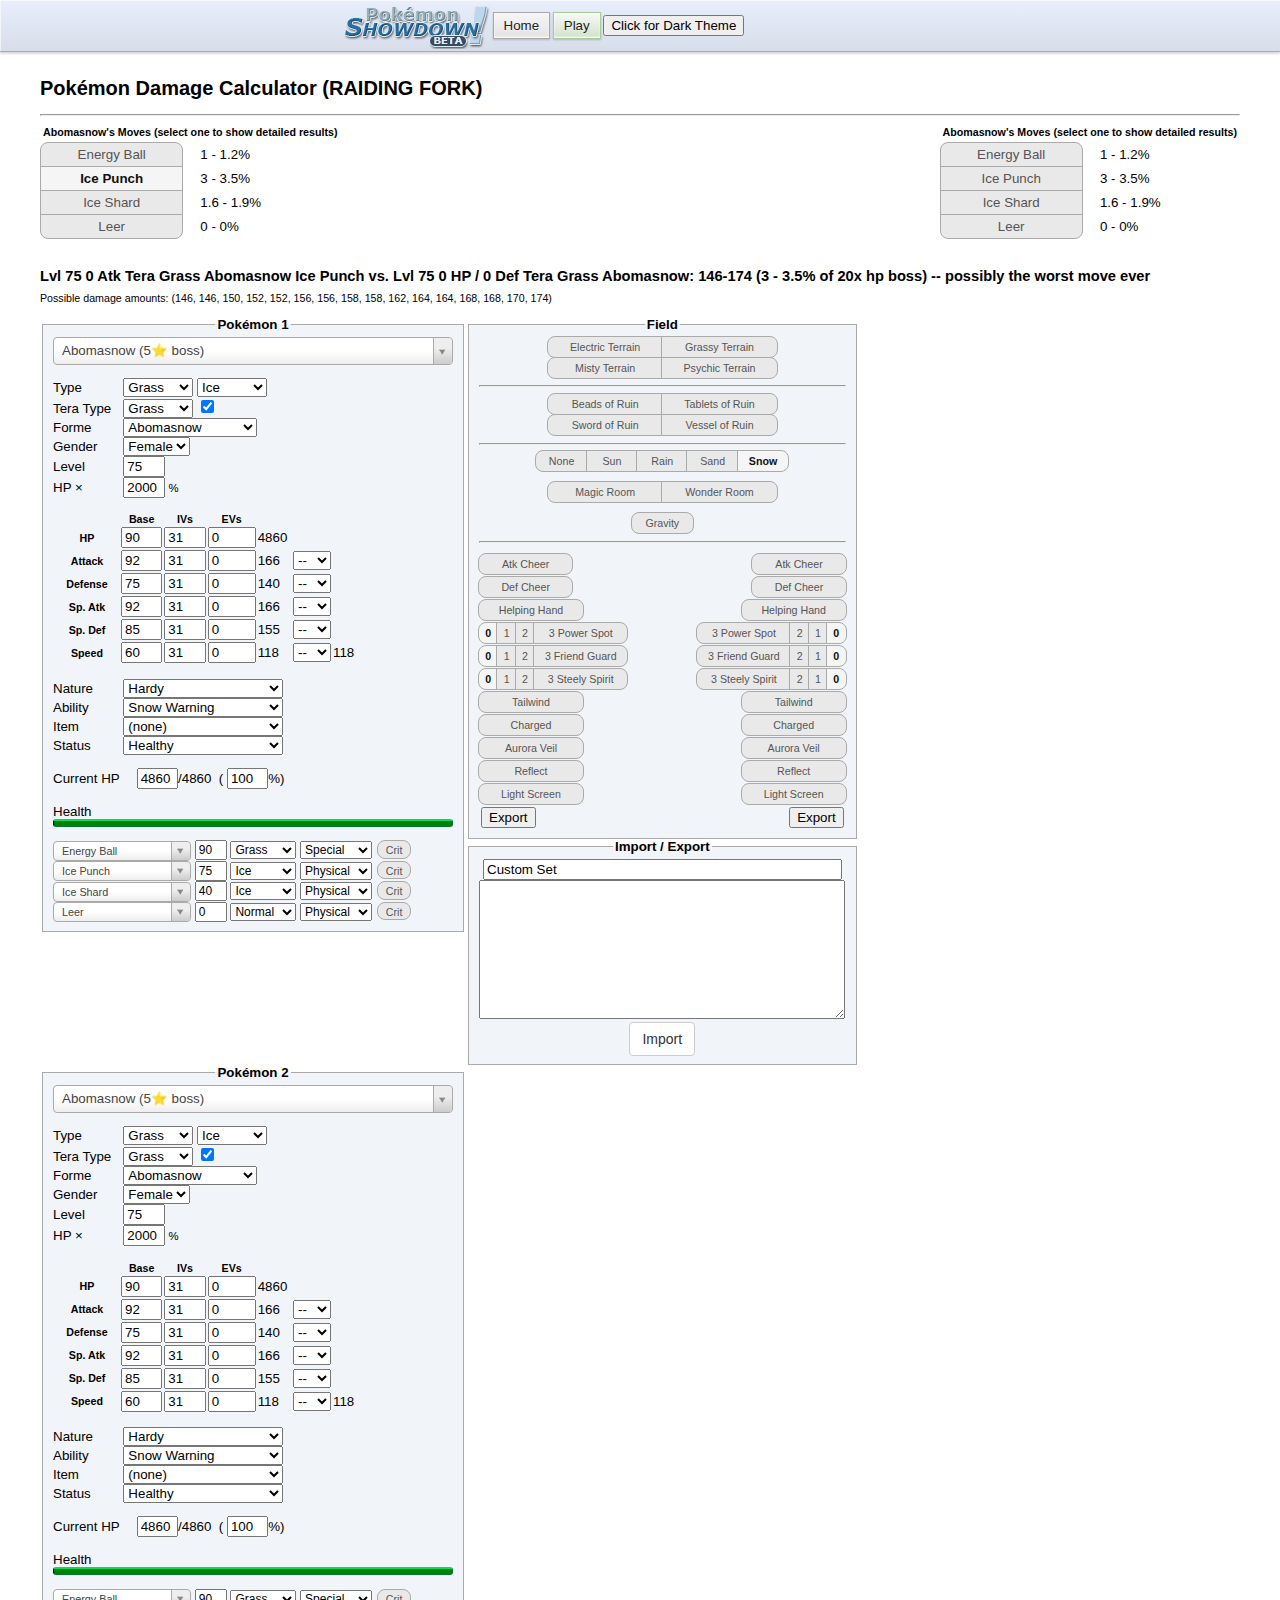
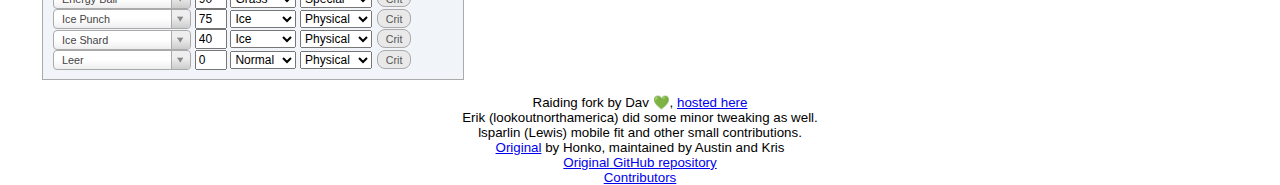
==== index.html @ 17d93f45 "merged def cheer and atk cheer fix" ====
<!DOCTYPE html>
<html lang="en">

<head>
    <meta charset="UTF-8" />
    <meta name="viewport" content="width=device-width, initial-scale=1.0" />
    <title>Pok&eacute;mon Damage Calculator (Raiding fork)</title>
    <link type="text/css" rel="stylesheet" href="./js/vendor/select2/select2.css" />
    <link type="text/css" rel="stylesheet" href="./css/main.css?294efe80" />
    <link type="text/css" rel="stylesheet" href="./css/vendor/bootstrap.css" />
    <link type="text/css" rel="stylesheet" href="./css/dark-theme.css" id="dark-theme-styles">
    <!-- Global site tag (gtag.js) - Google Analytics -->
    <script async src="https://www.googletagmanager.com/gtag/js?id=UA-26211653-3"></script>
    <script>
        window.dataLayer = window.dataLayer || [];
        function gtag() { dataLayer.push(arguments); }
        gtag('js', new Date());

        gtag('config', 'UA-26211653-3');

        window.onerror = function (err, uri, line) {
            gtag('event', 'exception', { 'description': uri + ':' + line + ': ' + err });
            return false;
        };
    </script>
    <!-- Immediately loads the dark theme in order to reduce FOIT -->
    <script>
        /*
        * localStorage will only store strings
        * This means that if it has the value 'false',
        * It will be truey and incorrectly cause the
        * dark theme to load.
        */
        if (localStorage.getItem('darkTheme') !== 'true') {
            document.getElementById('dark-theme-styles').disabled = true;
        }
    </script>
</head>

<body class="dark-theme">

    <nav>
        <div class="header">
            <div class="header-inner">
                <ul class="nav">
                    <li>
                        <a class="button" href="//pokemonshowdown.com">
                            <img src="./img/pokemonshowdownbeta.png" alt="Pok&eacute;mon Showdown! (beta)" /> Home</a>
                        <a class="button greenbutton" href="//play.pokemonshowdown.com/">Play</a>
                        <button id="dark-theme-toggle"></button>
                        <script type="text/javascript" src="./js/dark-theme-toggle.js?36af0255"></script>

                    </li>
                </ul>
                <div style="clear:both"></div>
            </div>
        </div>
    </nav>
    <div class="wrapper">

        <div class="settings" aria-label="Settings" role="region">
            <h2 class="title-text">Pok&eacute;mon Damage Calculator (RAIDING FORK)</h2>
            <div class="flex flex-break-lg centered" style="display: none !important">
                <span class="genSelection" aria-labelledby="selectGenInstruction" role="radiogroup"
                    title="Select the generation.">
                    <span class="visually-hidden" id="selectGenInstruction">Select the generation.</span>
                    <input class="gen visually-hidden" type="radio" name="gen" value="9" id="gen9"
                        checked="checked" /><label class="btn btn-small" for="gen9">S/V</label>
                </span>
                <span class="notationSelection" aria-labelledby="selectNotationInstruction" role="radiogroup"
                    title="Select the output notation.">
                    <span class="visually-hidden" id="selectNotationInstruction">Select the output notation.</span>
                    <input class="notation visually-hidden" type="radio" name="notation" id="pixels" value="px" /><label
                        class="btn btn-small btn-left" for="pixels">48th</label>
                    <input class="notation visually-hidden" type="radio" name="notation" id="percentage"
                        value="%" /><label class="btn btn-small btn-right" for="percentage">100%</label>
                </span>
                <span class="modeSelection" aria-labelledby="selectModeInstruction" role="radiogroup"
                    title="Select the calculator's mode of function.">
                    <span class="visually-hidden" id="selectModeInstruction">Select the calculator's mode of
                        function.</span>
                    <input class="mode visually-hidden" type="radio" name="mode" id="one-vs-one"
                        checked="checked" /><label class="btn btn-left" for="one-vs-one">One vs One</label>
                    <input class="mode visually-hidden" type="radio" name="mode" id="one-vs-all" /><label
                        class="btn btn-mid gen-specific g3 g4 g5 g6 g7 g8 g9" for="one-vs-all">One vs All</label>
                    <input class="mode visually-hidden" type="radio" name="mode" id="all-vs-one" /><label
                        class="btn btn-mid gen-specific g3 g4 g5 g6 g7 g8 g9" for="all-vs-one">All vs One</label>
                    <input class="mode visually-hidden" type="radio" name="mode" id="randoms" /><label
                        class="btn btn-right" for="randoms">Random Battles</label>
                </span>
            </div>
        </div>
        <hr />
        <div aria-label="Move selection" class="move-result-group flex flex-break-md" role="region"
            title="Select a move to show detailed results.">
            <div aria-labelledby="resultHeaderL" class="move-result-subgroup" role="radiogroup">
                <div class="result-move-header"><span id="resultHeaderL">Pok&eacute;mon 1's Moves (select one to show
                        detailed results)</span>
                </div>
                <div>
                    <input class="result-move visually-hidden" type="radio" name="resultMove" id="resultMoveL1"
                        checked="checked" aria-describedby="resultDamageL1" />
                    <label class="btn btn-xxxwide btn-top" for="resultMoveL1">Loading...</label>
                    <span id="resultDamageL1">??? - ???%</span>
                </div>
                <div>
                    <input class="result-move visually-hidden" type="radio" name="resultMove" id="resultMoveL2"
                        aria-describedby="resultDamageL2" />
                    <label class="btn btn-xxxwide btn-mid" for="resultMoveL2">Loading...</label>
                    <span id="resultDamageL2">??? - ???%</span>
                </div>
                <div>
                    <input class="result-move visually-hidden" type="radio" name="resultMove" id="resultMoveL3"
                        aria-describedby="resultDamageL3" />
                    <label class="btn btn-xxxwide btn-mid" for="resultMoveL3">Loading...</label>
                    <span id="resultDamageL3">??? - ???%</span>
                </div>
                <div>
                    <input class="result-move visually-hidden" type="radio" name="resultMove" id="resultMoveL4"
                        aria-describedby="resultDamageL4" />
                    <label class="btn btn-xxxwide btn-bottom" for="resultMoveL4">Loading...</label>
                    <span id="resultDamageL4">??? - ???%</span>
                </div>
            </div>
            <div aria-labelledby="resultHeaderR" class="move-result-subgroup" role="radiogroup">
                <div class="result-move-header"><span id="resultHeaderR">Pok&eacute;mon 2's Moves (select one to show
                        detailed results)</span>
                </div>
                <div>
                    <input class="result-move visually-hidden" type="radio" name="resultMove" id="resultMoveR1"
                        aria-describedby="resultDamageR1" />
                    <label class="btn btn-xxxwide btn-top" for="resultMoveR1">Loading...</label>
                    <span id="resultDamageR1">??? - ???%</span>
                </div>
                <div>
                    <input class="result-move visually-hidden" type="radio" name="resultMove" id="resultMoveR2"
                        aria-describedby="resultDamageR2" />
                    <label class="btn btn-xxxwide btn-mid" for="resultMoveR2">Loading...</label>
                    <span id="resultDamageR2">??? - ???%</span>
                </div>
                <div>
                    <input class="result-move visually-hidden" type="radio" name="resultMove" id="resultMoveR3"
                        aria-describedby="resultDamageR3" />
                    <label class="btn btn-xxxwide btn-mid" for="resultMoveR3">Loading...</label>
                    <span id="resultDamageR3">??? - ???%</span>
                </div>
                <div>
                    <input class="result-move visually-hidden" type="radio" name="resultMove" id="resultMoveR4"
                        aria-describedby="resultDamageR4" />
                    <label class="btn btn-xxxwide btn-bottom" for="resultMoveR4">Loading...</label>
                    <span id="resultDamageR4">??? - ???%</span>
                </div>
            </div>
        </div>
        <div aria-label="Calculation results" class="main-result-group" role="region">
            <div class="big-text" title="Click to copy.">
                <span id="mainResult">Loading...</span>
                <span id="tooltipText">Copied</span>
            </div>
            <div class="small-text"><span id="damageValues">(If you see this message for more than a few seconds, try
                    enabling JavaScript.)</span>
            </div>
        </div>

        <div aria-label="Pok&eacute;mon 1" class="panel" role="region">
            <fieldset class="poke-info" id="p1">
                <legend align="center">Pok&eacute;mon 1</legend>
                <input type="text" class="set-selector calc-trigger" />
                <span id="importedSetsOptions" style="width:auto; display:none">
                    <input type="checkbox" id="importedSets" /> Only show imported sets <br />
                    <button id="clearSets">Clear Imported Sets</button>
                </span>
                <div class="info-group top">
                    <div>
                        <label>Type</label>
                        <select aria-label="type1" class="type1 terrain-trigger calc-trigger"></select>
                        <select aria-label="type2" class="type2 terrain-trigger calc-trigger"></select>
                    </div>
                    <div class="gen-specific g9">
                        <label>Tera Type</label>
                        <select class="teraType terrain-trigger calc-trigger"></select>
                        <input type="checkbox" title="Has this Pok&eacute;mon terastalized?"
                            class="teraToggle terrain-trigger calc-trigger">
                    </div>
                    <div class="hide">
                        <label>Forme</label>
                        <select class="forme calc-trigger"></select>
                    </div>
                    <div>
                        <label>Gender</label>
                        <select class="gender calc-trigger">
                            <option></option>
                            <option>Male</option>
                            <option selected="selected">Female</option>
                        </select>
                    </div>
                    <div>
                        <label for="levelL1">Level</label>
                        <input class="level calc-trigger" id="levelL1" value="100" />
                    </div>
                    <div>
                        <label for="bossMultiplier">HP &times;</label>
                        <input class="bossMultiplier calc-trigger" id="bossMultiplierL1" value="100" />
                        <small>%</small>
                    </div>
                    <div class="hide">
                        <label for="weightL1">Weight (kg)</label>
                        <input class="weight calc-trigger" id="weightL1" value="10.0" />
                    </div>
                </div>
                <div class="info-group">
                    <table>
                        <thead>
                            <tr>
                                <th></th>
                                <th scope="col">Base</th>
                                <th class="gen-specific g3 g4 g5 g6 g7 g8 g9" scope="col">IVs</th>
                                <th class="gen-specific g3 g4 g5 g6 g7 g8 g9" scope="col">EVs</th>
                                <th class="gen-specific g1 g2 hide" scope="col">DVs</th>
                                <th></th>
                                <th></th>
                            </tr>
                        </thead>
                        <tbody>
                            <tr class="hp">
                                <th scope="row">
                                    <label>HP</label>
                                </th>
                                <td>
                                    <input class="base calc-trigger" value="100" />
                                </td>
                                <td class="gen-specific g3 g4 g5 g6 g7 g8 g9">
                                    <input class="ivs calc-trigger" value="31" />
                                </td>
                                <td class="gen-specific g3 g4 g5 g6 g7 g8 g9">
                                    <input class="evs calc-trigger" type="number" min="0" max="252" step="4"
                                        value="0" />
                                </td>
                                <td class="gen-specific g1 g2 hide">
                                    <input class="dvs calc-trigger" value="15" disabled="disabled" />
                                </td>
                                <td><span class="total">341</span>
                                </td>
                                <td></td>
                            </tr>
                            <tr class="at">
                                <th scope="row">
                                    <label>Attack</label>
                                </th>
                                <td>
                                    <input class="base calc-trigger" value="100" />
                                </td>
                                <td class="gen-specific g3 g4 g5 g6 g7 g8 g9">
                                    <input class="ivs calc-trigger" value="31" />
                                </td>
                                <td class="gen-specific g3 g4 g5 g6 g7 g8 g9">
                                    <input class="evs calc-trigger" type="number" min="0" max="252" step="4"
                                        value="0" />
                                </td>
                                <td class="gen-specific g1 g2 hide">
                                    <input class="dvs calc-trigger" value="15" />
                                </td>
                                <td><span class="total">236</span>
                                </td>
                                <td>
                                    <select class="boost calc-trigger">
                                        <option value="6">+6</option>
                                        <option value="5">+5</option>
                                        <option value="4">+4</option>
                                        <option value="3">+3</option>
                                        <option value="2">+2</option>
                                        <option value="1">+1</option>
                                        <option value="0" selected="selected">--</option>
                                        <option value="-1">-1</option>
                                        <option value="-2">-2</option>
                                        <option value="-3">-3</option>
                                        <option value="-4">-4</option>
                                        <option value="-5">-5</option>
                                        <option value="-6">-6</option>
                                    </select>
                                </td>
                            </tr>
                            <tr class="df">
                                <th scope="row">
                                    <label>Defense</label>
                                </th>
                                <td>
                                    <input class="base calc-trigger" value="100" />
                                </td>
                                <td class="gen-specific g3 g4 g5 g6 g7 g8 g9">
                                    <input class="ivs calc-trigger" value="31" />
                                </td>
                                <td class="gen-specific g3 g4 g5 g6 g7 g8 g9">
                                    <input class="evs calc-trigger" type="number" min="0" max="252" step="4"
                                        value="0" />
                                </td>
                                <td class="gen-specific g1 g2 hide">
                                    <input class="dvs calc-trigger" value="15" />
                                </td>
                                <td><span class="total">236</span>
                                </td>
                                <td>
                                    <select class="boost calc-trigger">
                                        <option value="6">+6</option>
                                        <option value="5">+5</option>
                                        <option value="4">+4</option>
                                        <option value="3">+3</option>
                                        <option value="2">+2</option>
                                        <option value="1">+1</option>
                                        <option value="0" selected="selected">--</option>
                                        <option value="-1">-1</option>
                                        <option value="-2">-2</option>
                                        <option value="-3">-3</option>
                                        <option value="-4">-4</option>
                                        <option value="-5">-5</option>
                                        <option value="-6">-6</option>
                                    </select>
                                </td>
                            </tr>
                            <tr class="sa gen-specific g2 g3 g4 g5 g6 g7 g8 g9">
                                <th scope="row">
                                    <label>Sp. Atk</label>
                                </th>
                                <td>
                                    <input class="base calc-trigger" value="100" />
                                </td>
                                <td class="gen-specific g3 g4 g5 g6 g7 g8 g9">
                                    <input class="ivs calc-trigger" value="31" />
                                </td>
                                <td class="gen-specific g3 g4 g5 g6 g7 g8 g9">
                                    <input class="evs calc-trigger" type="number" min="0" max="252" step="4"
                                        value="0" />
                                </td>
                                <td class="gen-specific g1 g2 hide">
                                    <input class="dvs calc-trigger" value="15" />
                                </td>
                                <td><span class="total">236</span>
                                </td>
                                <td>
                                    <select class="boost calc-trigger">
                                        <option value="6">+6</option>
                                        <option value="5">+5</option>
                                        <option value="4">+4</option>
                                        <option value="3">+3</option>
                                        <option value="2">+2</option>
                                        <option value="1">+1</option>
                                        <option value="0" selected="selected">--</option>
                                        <option value="-1">-1</option>
                                        <option value="-2">-2</option>
                                        <option value="-3">-3</option>
                                        <option value="-4">-4</option>
                                        <option value="-5">-5</option>
                                        <option value="-6">-6</option>
                                    </select>
                                </td>
                            </tr>
                            <tr class="sd gen-specific g2 g3 g4 g5 g6 g7 g8 g9">
                                <th scope="row">
                                    <label>Sp. Def</label>
                                </th>
                                <td>
                                    <input class="base calc-trigger" value="100" />
                                </td>
                                <td class="gen-specific g3 g4 g5 g6 g7 g8 g9">
                                    <input class="ivs calc-trigger" value="31" />
                                </td>
                                <td class="gen-specific g3 g4 g5 g6 g7 g8 g9">
                                    <input class="evs calc-trigger" type="number" min="0" max="252" step="4"
                                        value="0" />
                                </td>
                                <td class="gen-specific g1 g2 hide">
                                    <input class="dvs calc-trigger" value="15" disabled="disabled" />
                                </td>
                                <td><span class="total">236</span>
                                </td>
                                <td>
                                    <select class="boost calc-trigger">
                                        <option value="6">+6</option>
                                        <option value="5">+5</option>
                                        <option value="4">+4</option>
                                        <option value="3">+3</option>
                                        <option value="2">+2</option>
                                        <option value="1">+1</option>
                                        <option value="0" selected="selected">--</option>
                                        <option value="-1">-1</option>
                                        <option value="-2">-2</option>
                                        <option value="-3">-3</option>
                                        <option value="-4">-4</option>
                                        <option value="-5">-5</option>
                                        <option value="-6">-6</option>
                                    </select>
                                </td>
                            </tr>
                            <tr class="sl gen-specific g1 hide">
                                <th scope="row">
                                    <label>Special</label>
                                </th>
                                <td>
                                    <input class="base calc-trigger" value="100" />
                                </td>
                                <td>
                                    <input class="dvs calc-trigger" value="15" />
                                </td>
                                <td><span class="total">236</span>
                                </td>
                                <td>
                                    <select class="boost calc-trigger">
                                        <option value="6">+6</option>
                                        <option value="5">+5</option>
                                        <option value="4">+4</option>
                                        <option value="3">+3</option>
                                        <option value="2">+2</option>
                                        <option value="1">+1</option>
                                        <option value="0" selected="selected">--</option>
                                        <option value="-1">-1</option>
                                        <option value="-2">-2</option>
                                        <option value="-3">-3</option>
                                        <option value="-4">-4</option>
                                        <option value="-5">-5</option>
                                        <option value="-6">-6</option>
                                    </select>
                                </td>
                            </tr>
                            <tr class="sp">
                                <th scope="row">
                                    <label>Speed</label>
                                </th>
                                <td>
                                    <input class="base calc-trigger" value="100" />
                                </td>
                                <td class="gen-specific g3 g4 g5 g6 g7 g8 g9">
                                    <input class="ivs calc-trigger" value="31" />
                                </td>
                                <td class="gen-specific g3 g4 g5 g6 g7 g8 g9">
                                    <input class="evs calc-trigger" type="number" min="0" max="252" step="4"
                                        value="0" />
                                </td>
                                <td class="gen-specific g1 g2 hide">
                                    <input class="dvs calc-trigger" value="15" />
                                </td>
                                <td><span class="total">236</span>
                                </td>
                                <td>
                                    <select class="boost calc-trigger">
                                        <option value="6">+6</option>
                                        <option value="5">+5</option>
                                        <option value="4">+4</option>
                                        <option value="3">+3</option>
                                        <option value="2">+2</option>
                                        <option value="1">+1</option>
                                        <option value="0" selected="selected">--</option>
                                        <option value="-1">-1</option>
                                        <option value="-2">-2</option>
                                        <option value="-3">-3</option>
                                        <option value="-4">-4</option>
                                        <option value="-5">-5</option>
                                        <option value="-6">-6</option>
                                    </select>
                                </td>
                                <td><span class="totalMod">---</span>
                                </td>
                            </tr>
                        </tbody>
                    </table>
                </div>
                <div class="info-group info-selectors">
                    <div class="gen-specific g3 g4 g5 g6 g7 g8 g9">
                        <label for="natureL1">Nature</label>
                        <select class="nature calc-trigger" id="natureL1">
                            <option value="Adamant">Adamant (+Atk, -SpA)</option>
                            <option value="Bashful">Bashful</option>
                            <option value="Bold">Bold (+Def, -Atk)</option>
                            <option value="Brave">Brave (+Atk, -Spe)</option>
                            <option value="Calm">Calm (+SpD, -Atk)</option>
                            <option value="Careful">Careful (+SpD, -SpA)</option>
                            <option value="Docile">Docile</option>
                            <option value="Gentle">Gentle (+SpD, -Def)</option>
                            <option value="Hardy" selected="selected">Hardy</option>
                            <option value="Hasty">Hasty (+Spe, -Def)</option>
                            <option value="Impish">Impish (+Def, -SpA)</option>
                            <option value="Jolly">Jolly (+Spe, -SpA)</option>
                            <option value="Lax">Lax (+Def, -SpD)</option>
                            <option value="Lonely">Lonely (+Atk, -Def)</option>
                            <option value="Mild">Mild (+SpA, -Def)</option>
                            <option value="Modest">Modest (+SpA, -Atk)</option>
                            <option value="Naive">Naive (+Spe, -SpD)</option>
                            <option value="Naughty">Naughty (+Atk, -SpD)</option>
                            <option value="Quiet">Quiet (+SpA, -Spe)</option>
                            <option value="Quirky">Quirky</option>
                            <option value="Rash">Rash (+SpA, -SpD)</option>
                            <option value="Relaxed">Relaxed (+Def, -Spe)</option>
                            <option value="Sassy">Sassy (+SpD, -Spe)</option>
                            <option value="Serious">Serious</option>
                            <option value="Timid">Timid (+Spe, -Atk)</option>
                        </select>
                    </div>
                    <div class="gen-specific g3 g4 g5 g6 g7 g8 g9">
                        <label for="abilityL1">Ability</label>
                        <select class="ability terrain-trigger calc-trigger" id="abilityL1"></select>
                        <input hidden type="checkbox" title="Is this ability active?"
                            class="abilityToggle calc-trigger">
                        <select hidden aria-label="Allies fainted" class="alliesFainted calc-trigger">
                            <option value="0">Zero allies fainted</option>
                            <option value="1">One ally fainted</option>
                            <option value="2">Two allies fainted</option>
                            <option value="3">Three allies fainted</option>
                            <option value="4">Four allies fainted</option>
                            <option value="5">Five allies fainted</option>
                        </select>
                    </div>
                    <div class="gen-specific g2 g3 g4 g5 g6 g7 g8 g9">
                        <label for="itemL1">Item</label>
                        <select class="item terrain-trigger calc-trigger" id="itemL1"></select>
                    </div>
                    <div>
                        <label for="statusL1">Status</label>
                        <select class="status calc-trigger" id="statusL1">
                            <option value="Healthy">Healthy</option>
                            <option value="Poisoned">Poisoned</option>
                            <option value="Badly Poisoned">Badly Poisoned</option>
                            <option value="Burned">Burned</option>
                            <option value="Paralyzed">Paralyzed</option>
                            <option value="Asleep">Asleep</option>
                            <option value="Frozen">Frozen</option>
                        </select>
                        <select aria-label="Toxic counter" class="toxic-counter calc-trigger hide">
                            <option value="1">1/16</option>
                            <option value="2">2/16</option>
                            <option value="3">3/16</option>
                            <option value="4">4/16</option>
                            <option value="5">5/16</option>
                            <option value="6">6/16</option>
                            <option value="7">7/16</option>
                            <option value="8">8/16</option>
                            <option value="9">9/16</option>
                            <option value="10">10/16</option>
                            <option value="11">11/16</option>
                            <option value="12">12/16</option>
                            <option value="13">13/16</option>
                            <option value="14">14/16</option>
                            <option value="15">15/16</option>
                        </select>
                    </div>
                </div>
                <div class="info-group">
                    <label for="currentHpL1">Current HP</label>
                    <input class="current-hp calc-trigger" id="currentHpL1" value="341" />/<span
                        class="max-hp">341</span> (
                    <input class="percent-hp calc-trigger" value="100" />%)
                    <input class="visually-hidden max calc-trigger btn-input" type="checkbox" id="maxL" />
                    <label class="btn btn-xwide gen-specific g8 hide" for="maxL"
                        title="Use the corresponding Max Move?">Dynamax</label>
                    <br />
                    <br />
                    Health <div class="hpbar"></div>
                </div>
                <div hidden id="criticalHitInstruction">Force this attack to be a critical hit?</div>
                <div class="move1">
                    <select class="move-selector calc-trigger small-select"></select>
                    <input class="move-bp calc-trigger" value="50" />
                    <select class="move-type calc-trigger"></select>
                    <select class="move-cat calc-trigger gen-specific g4 g5 g6 g7 g8 g9">
                        <option value="Physical">Physical</option>
                        <option value="Special">Special</option>
                    </select>
                    <input aria-describedby="criticalHitInstruction" class="move-crit calc-trigger visually-hidden"
                        type="checkbox" id="critL1" />
                    <label class="btn crit-btn" for="critL1"
                        title="Force this attack to be a critical hit?">Crit</label>
                    <select class="move-hits calc-trigger hide">
                        <option value="2">2 hits</option>
                        <option value="3">3 hits</option>
                        <option value="4">4 hits</option>
                        <option value="5">5 hits</option>
                        <option value="6">6 hits</option>
                        <option value="7">7 hits</option>
                        <option value="8">8 hits</option>
                        <option value="9">9 hits</option>
                        <option value="10">10 hits</option>
                    </select>
                    <select class="stat-drops calc-trigger hide" title="How many times was this move used in a row?">>
                        <option value="1">Once</option>
                        <option value="2">Twice</option>
                        <option value="3">3 times</option>
                        <option value="4">4 times</option>
                        <option value="5">5 times</option>
                    </select>
                    <select class="metronome calc-trigger hide"
                        title="How many times was this move successfully and consecutively used while holding Metronome before this turn?">
                        <option value="0">Never</option>
                        <option value="1">Once</option>
                        <option value="2">Twice</option>
                        <option value="3">3 times</option>
                        <option value="4">4 times</option>
                        <option value="5">5 times</option>
                    </select>
                </div>
                <div class="move2">
                    <select class="move-selector calc-trigger small-select"></select>
                    <input class="move-bp calc-trigger" value="0" />
                    <select class="move-type calc-trigger"></select>
                    <select class="move-cat calc-trigger gen-specific g4 g5 g6 g7 g8 g9">
                        <option value="Physical">Physical</option>
                        <option value="Special">Special</option>
                    </select>
                    <input aria-describedby="criticalHitInstruction" class="move-crit calc-trigger visually-hidden"
                        type="checkbox" id="critL2" />
                    <label class="btn crit-btn" for="critL2"
                        title="Force this attack to be a critical hit?">Crit</label>
                    <select class="move-hits calc-trigger hide">
                        <option value="2">2 hits</option>
                        <option value="3">3 hits</option>
                        <option value="4">4 hits</option>
                        <option value="5">5 hits</option>
                        <option value="6">6 hits</option>
                        <option value="7">7 hits</option>
                        <option value="8">8 hits</option>
                        <option value="9">9 hits</option>
                        <option value="10">10 hits</option>
                    </select>
                    <select class="stat-drops calc-trigger hide" title="How many times was this move used in a row?">>
                        <option value="1">Once</option>
                        <option value="2">Twice</option>
                        <option value="3">3 times</option>
                        <option value="4">4 times</option>
                        <option value="5">5 times</option>
                    </select>
                    <select class="metronome calc-trigger hide"
                        title="How many times was this move successfully and consecutively used while holding Metronome before this turn?">
                        <option value="0">Never</option>
                        <option value="1">Once</option>
                        <option value="2">Twice</option>
                        <option value="3">3 times</option>
                        <option value="4">4 times</option>
                        <option value="5">5 times</option>
                    </select>
                </div>
                <div class="move3">
                    <select class="move-selector calc-trigger small-select"></select>
                    <input class="move-bp calc-trigger" value="0" />
                    <select class="move-type calc-trigger"></select>
                    <select class="move-cat calc-trigger gen-specific g4 g5 g6 g7 g8 g9">
                        <option value="Physical">Physical</option>
                        <option value="Special">Special</option>
                    </select>
                    <input aria-describedby="criticalHitInstruction" class="move-crit calc-trigger visually-hidden"
                        type="checkbox" id="critL3" />
                    <label class="btn crit-btn" for="critL3"
                        title="Force this attack to be a critical hit?">Crit</label>
                    <select class="move-hits calc-trigger hide">
                        <option value="2">2 hits</option>
                        <option value="3">3 hits</option>
                        <option value="4">4 hits</option>
                        <option value="5">5 hits</option>
                        <option value="6">6 hits</option>
                        <option value="7">7 hits</option>
                        <option value="8">8 hits</option>
                        <option value="9">9 hits</option>
                        <option value="10">10 hits</option>
                    </select>
                    <select class="stat-drops calc-trigger hide" title="How many times was this move used in a row?">>
                        <option value="1">Once</option>
                        <option value="2">Twice</option>
                        <option value="3">3 times</option>
                        <option value="4">4 times</option>
                        <option value="5">5 times</option>
                    </select>
                    <select class="metronome calc-trigger hide"
                        title="How many times was this move successfully and consecutively used while holding Metronome before this turn?">
                        <option value="0">Never</option>
                        <option value="1">Once</option>
                        <option value="2">Twice</option>
                        <option value="3">3 times</option>
                        <option value="4">4 times</option>
                        <option value="5">5 times</option>
                    </select>
                </div>
                <div class="move4">
                    <select class="move-selector calc-trigger small-select"></select>
                    <input class="move-bp calc-trigger" value="0" />
                    <select class="move-type calc-trigger"></select>
                    <select class="move-cat calc-trigger gen-specific g4 g5 g6 g7 g8 g9">
                        <option value="Physical">Physical</option>
                        <option value="Special">Special</option>
                    </select>
                    <input aria-describedby="criticalHitInstruction" class="move-crit calc-trigger visually-hidden"
                        type="checkbox" id="critL4" />
                    <label class="btn crit-btn" for="critL4"
                        title="Force this attack to be a critical hit?">Crit</label>
                    <select class="move-hits calc-trigger hide">
                        <option value="2">2 hits</option>
                        <option value="3">3 hits</option>
                        <option value="4">4 hits</option>
                        <option value="5">5 hits</option>
                        <option value="6">6 hits</option>
                        <option value="7">7 hits</option>
                        <option value="8">8 hits</option>
                        <option value="9">9 hits</option>
                        <option value="10">10 hits</option>
                    </select>
                    <select class="stat-drops calc-trigger hide" title="How many times was this move used in a row?">>
                        <option value="1">Once</option>
                        <option value="2">Twice</option>
                        <option value="3">3 times</option>
                        <option value="4">4 times</option>
                        <option value="5">5 times</option>
                    </select>
                    <select class="metronome calc-trigger hide"
                        title="How many times was this move successfully and consecutively used while holding Metronome before this turn?">
                        <option value="0">Never</option>
                        <option value="1">Once</option>
                        <option value="2">Twice</option>
                        <option value="3">3 times</option>
                        <option value="4">4 times</option>
                        <option value="5">5 times</option>
                    </select>
                </div>
            </fieldset>
        </div>

        <div class="panel">
            <div aria-label="Field information" role="region">
                <fieldset class="field-info">
                    <legend align="center">Field</legend>
                    <div aria-labelledby="selectTerrainInstruction" class="gen-specific g6 g7 g8 g9" role="group"
                        title="Select the current terrain.">
                        <span class="visually-hidden" id="selectTerrainInstruction">Select the current terrain.</span>
                        <div>
                            <input class="visually-hidden terrain-trigger calc-trigger" type="checkbox" name="terrain"
                                value="Electric" id="electric" /><label class="btn btn-xxxwide btn-left"
                                for="electric">Electric Terrain</label>
                            <input class="visually-hidden terrain-trigger calc-trigger" type="checkbox" name="terrain"
                                value="Grassy" id="grassy" /><label class="btn btn-xxxwide btn-right"
                                for="grassy">Grassy
                                Terrain</label>
                        </div>
                        <div>
                            <input class="visually-hidden terrain-trigger calc-trigger" type="checkbox" name="terrain"
                                value="Misty" id="misty" /><label class="btn btn-xxxwide btn-left" for="misty">Misty
                                Terrain</label>
                            <input class="visually-hidden terrain-trigger calc-trigger" type="checkbox" name="terrain"
                                value="Psychic" id="psychic" /><label class="btn btn-xxxwide btn-right"
                                for="psychic">Psychic
                                Terrain</label>
                        </div>
                    </div>
                    <hr />
                    <div aria-labelledby="selectRuinInstruction" class="gen-specific g9 format-specific doubles raid"
                        role="group" style="margin: 5px auto auto;"
                        title="Select the ruin abilities from other Pok&eacute;mon on the field.">
                        <span class="visually-hidden" id="selectRuinInstruction">Select the active Ruin abilities from
                            other Poke&eacute;mon on the field.</span>
                        <div>
                            <input class="visually-hidden calc-trigger" type="checkbox" name="ruin" value="Beads"
                                id="beads" />
                            <label class="btn btn-xxxwide btn-left" for="beads">Beads of Ruin</label>
                            <input class="visually-hidden calc-trigger" type="checkbox" name="ruin" value="Tablets"
                                id="tablets" />
                            <label class="btn btn-xxxwide btn-right" for="tablets">Tablets of Ruin</label>
                        </div>
                        <div>
                            <input class="visually-hidden calc-trigger" type="checkbox" name="ruin" value="Sword"
                                id="sword" />
                            <label class="btn btn-xxxwide btn-left" for="sword">Sword of Ruin</label>
                            <input class="visually-hidden calc-trigger" type="checkbox" name="ruin" value="Vessel"
                                id="vessel" />
                            <label class="btn btn-xxxwide btn-right" for="vessel">Vessel of Ruin</label>
                        </div>
                    </div>
                    <hr class="gen-specific g6 g7 g8 g9" />
                    <div aria-labelledby="selectWeatherInstruction" role="radiogroup">
                        <span class="visually-hidden" id="selectWeatherInstruction">Select the current weather condition.</span>
                        <div class="gen-specific g3 g4 g5 g6 g7 g8 g9" style="width: 22.2em; margin: 5px auto;" title="Select the current weather condition.">
                            <input class="visually-hidden calc-trigger" type="radio" name="weather" value="" id="clear" checked="checked" />
                            <label class="btn btn-small btn-left" for="clear">None</label>
                            <input class="visually-hidden calc-trigger" type="radio" name="weather" value="Sun" id="sun" />
                            <label class="btn btn-small btn-mid" for="sun">Sun</label>
                            <input class="visually-hidden calc-trigger" type="radio" name="weather" value="Rain" id="rain" />
                            <label class="btn btn-small btn-mid" for="rain">Rain</label>
                            <input class="visually-hidden calc-trigger" type="radio" name="weather" value="Sand" id="sand" />
                            <label class="btn btn-small btn-mid" for="sand">Sand</label>
                            <span class="gen-specific g3 g4 g5 g6 g7 g8">
                                <input class="visually-hidden calc-trigger" type="radio" name="weather" value="Hail" id="hail" />
                                <label class="btn btn-small btn-right" for="hail">Hail</label>
                            </span>
                            <span class="gen-specific g9">
                                <input class="visually-hidden calc-trigger" type="radio" name="weather" value="Snow" id="snow" />
                                <label class="btn btn-small btn-right" for="snow">Snow</label>
                            </span>
                        </div>
                        <!-- <div class="gen-specific g6 g7 g8 g9" title="Select the current weather condition.">
                        <input class="visually-hidden calc-trigger" type="radio" name="weather" value="Harsh Sunshine" id="harsh-sunshine" />
                        <label class="btn btn-xxxwide btn-left" for="harsh-sunshine">Harsh Sunshine</label>
                        <input class="visually-hidden calc-trigger" type="radio" name="weather" value="Heavy Rain" id="heavy-rain" />
                        <label class="btn btn-xxxwide btn-mid" for="heavy-rain">Heavy Rain</label>
                        <input class="visually-hidden calc-trigger" type="radio" name="weather" value="Strong Winds" id="strong-winds" />
                        <label class="btn btn-xxxwide btn-right" for="strong-winds">Strong Winds</label>
                    </div> -->
                    </div>
                    <div class="gen-specific g5 g6 g7 g8 g9"
                        style="width: 22.2em; margin: 5px auto; display: inline-block;">
                        <span hidden id="magicRoomInstruction">Is Magic Room in effect?</span>
                        <span hidden id="wonderRoomInstruction">Is Wonder Room in effect?</span>
                        <input aria-describedby="magicRoomInstruction" class="visually-hidden calc-trigger"
                            type="checkbox" id="magicroom" />
                        <label class="btn btn-xxxwide btn-left" for="magicroom">Magic Room</label>
                        <input aria-describedby="wonderRoomInstruction" class="visually-hidden calc-trigger"
                            type="checkbox" id="wonderroom" />
                        <label class="btn btn-xxxwide btn-right" for="wonderroom">Wonder Room</label>
                    </div>
                    <div class="gen-specific g4 g5 g6 g7 g8 g9" style="width: 5.3em; margin: 5px auto;"
                        title="Is gravity in effect?">
                        <span hidden id="gravityInstruction">Is gravity in effect?</span>
                        <input aria-describedby="gravityInstruction" class="visually-hidden calc-trigger"
                            type="checkbox" id="gravity" />
                        <label class="btn" for="gravity">Gravity</label>
                    </div>
                    <hr class="gen-specific g2 g3 g4 g5 g6 g7 g8 g9" />
                    <table class="field">
                        <thead>
                            <tr>
                                <th scope="col">
                                    <div class="visually-hidden">Pok&eacute;mon 1's side</div>
                                </th>
                                <th scope="col">
                                    <div class="visually-hidden">Pok&eacute;mon 2's side</div>
                                </th>
                            </tr>
                        </thead>
                        <tbody>
                            <tr class="gen-specific g9">
                                <td>
                                    <div class="left"
                                        title="Has this Pok&eacute;mon's power been boosted by an ally's Atk cheer?">
                                        <div hidden id="selectAtkCheerInstruction">Has this Pok&eacute;mon's power been
                                            boosted by an ally's Atk cheer</div>
                                        <input aria-describedby="selectHelpingHandInstruction"
                                            class="visually-hidden calc-trigger" type="checkbox" id="atkCheerL" />
                                        <label class="btn btn-xwide" for="atkCheerL">Atk Cheer</label>
                                    </div>
                                </td>
                                <td>
                                    <div class="right"
                                        title="Has this Pok&eacute;mon's power been boosted by an ally's Helping Hand?">
                                        <input aria-describedby="selectAtkCheerInstruction"
                                            class="visually-hidden calc-trigger" type="checkbox" id="atkCheerR" />
                                        <label class="btn btn-xwide" for="atkCheerR">Atk Cheer</label>
                                    </div>
                                </td>
                            </tr>
                            <tr class="gen-specific g9">
                                <td>
                                    <div class="left" title="Is this Pok&eacute;mon boosted by an ally's Def Cheer?">
                                        <div hidden id="selectDefCheerInstruction">Is this Pok&eacute;mon boosted by an
                                            ally's Def Cheer?</div>
                                        <input aria-describedby="selectDefCheerInstruction"
                                            class="visually-hidden calc-trigger" type="checkbox" id="defCheerL" />
                                        <label class="btn btn-xwide" for="defCheerL">Def Cheer</label>
                                    </div>
                                </td>
                                <td>
                                    <div class="right" title="Is this Pok&eacute;mon boosted by an ally's Def Cheer?">
                                        <input aria-describedby="selectDefCheerInstruction"
                                            class="visually-hidden calc-trigger" type="checkbox" id="defCheerR" />
                                        <label class="btn btn-xwide" for="defCheerR">Def Cheer</label>
                                    </div>
                                </td>
                            </tr>
                            <tr class="gen-specific g3 g4 g5 g6 g7 g8 g9">
                                <td>
                                    <div class="left"
                                        title="Has this Pok&eacute;mon's power been boosted by an ally's Helping Hand?">
                                        <div hidden id="selectHelpingHandInstruction">Has this Pok&eacute;mon's power
                                            been boosted by an ally's Helping Hand?</div>
                                        <input aria-describedby="selectHelpingHandInstruction"
                                            class="visually-hidden calc-trigger" type="checkbox" id="helpingHandL" />
                                        <label class="btn btn-xxwide" for="helpingHandL">Helping Hand</label>
                                    </div>
                                </td>
                                <td>
                                    <div class="right"
                                        title="Has this Pok&eacute;mon's power been boosted by an ally's Helping Hand?">
                                        <input aria-describedby="selectHelpingHandInstruction"
                                            class="visually-hidden calc-trigger" type="checkbox" id="helpingHandR" />
                                        <label class="btn btn-xxwide" for="helpingHandR">Helping Hand</label>
                                    </div>
                                </td>
                            </tr>
                            <!-- <tr class="gen-specific g7 g8 g9"> -->
                            <!-- <td><div class="left" title="Is the Pok&eacute;mon boosted by an ally's Battery ability?">
                              <div hidden id="selectBatteryInstruction">Is the Pok&eacute;mon boosted by an ally's Battery ability?</div>
                                <input aria-describedby="selectBatteryInstruction" class="visually-hidden calc-trigger" type="checkbox" id="batteryL" />
                                <label class="btn btn-xxwide" for="batteryL">Battery</label>
                              </div></td>
                            <td><div class="right" title="Is the Pok&eacute;mon boosted by an ally's Battery ability?">
                                <input aria-describedby="selectBatteryInstruction" class="visually-hidden calc-trigger" type="checkbox" id="batteryR" />
                                <label class="btn btn-xxwide" for="batteryR">Battery</label>
                            </div></td> -->
                            <!-- </tr> -->
                            <tr class="gen-specific g9">
                                <div hidden id="selectPowerSpotInstructionRadio">How many allies have the Power Spot
                                    ability?</div>
                                <td>
                                    <div aria-labelledby="selectPowerSpotInstructionRadio" class="left"
                                        role="radiogroup" title="How many allies have the Power Spot ability?">
                                        <input class="visually-hidden calc-trigger" type="radio" name="powerSpotL"
                                            value="0" id="powerSpotL0" checked="checked" />
                                        <label class="btn btn-xsmall btn-left" for="powerSpotL0">0</label>
                                        <input class="visually-hidden calc-trigger" type="radio" name="powerSpotL"
                                            value="1" id="powerSpotL1" />
                                        <label class="btn btn-xsmall btn-mid" for="powerSpotL1">1</label>
                                        <input class="visually-hidden calc-trigger" type="radio" name="powerSpotL"
                                            value="2" id="powerSpotL2" />
                                        <label class="btn btn-xsmall btn-mid" for="powerSpotL2">2</label>
                                        <input class="visually-hidden calc-trigger" type="radio" name="powerSpotL"
                                            value="3" id="powerSpotL3" />
                                        <label class="btn btn-xwide btn-right" for="powerSpotL3">3 Power Spot</label>
                                    </div>
                                </td>
                                <td>
                                    <div aria-labelledby="selectPowerSpotInstructionRadio" class="right"
                                        role="radiogroup" title="How many allies have the Power Spot ability?">
                                        <input class="visually-hidden calc-trigger" type="radio" name="powerSpotR"
                                            value="3" id="powerSpotR3" />
                                        <label class="btn btn-xwide btn-left" for="powerSpotR3">3 Power Spot</label>
                                        <input class="visually-hidden calc-trigger" type="radio" name="powerSpotR"
                                            value="2" id="powerSpotR2" />
                                        <label class="btn btn-xsmall btn-mid" for="powerSpotR2">2</label>
                                        <input class="visually-hidden calc-trigger" type="radio" name="powerSpotR"
                                            value="1" id="powerSpotR1" />
                                        <label class="btn btn-xsmall btn-mid" for="powerSpotR1">1</label>
                                        <input class="visually-hidden calc-trigger" type="radio" name="powerSpotR"
                                            value="0" id="powerSpotR0" checked="checked" />
                                        <label class="btn btn-xsmall btn-right" for="powerSpotR0">0</label>
                                    </div>
                                </td>
                            </tr>
                            <tr class="gen-specific g9">
                                <div hidden id="selectFriendGuardInstructionRadio">How many allies have the Friend Guard
                                    ability?</div>
                                <td>
                                    <div aria-labelledby="selectFriendGuardInstructionRadio" class="left"
                                        role="radiogroup" title="How many allies have the Friend Guard ability?">
                                        <input class="visually-hidden calc-trigger" type="radio" name="friendGuardL"
                                            value="0" id="friendGuardL0" checked="checked" />
                                        <label class="btn btn-xsmall btn-left" for="friendGuardL0">0</label>
                                        <input class="visually-hidden calc-trigger" type="radio" name="friendGuardL"
                                            value="1" id="friendGuardL1" />
                                        <label class="btn btn-xsmall btn-mid" for="friendGuardL1">1</label>
                                        <input class="visually-hidden calc-trigger" type="radio" name="friendGuardL"
                                            value="2" id="friendGuardL2" />
                                        <label class="btn btn-xsmall btn-mid" for="friendGuardL2">2</label>
                                        <input class="visually-hidden calc-trigger" type="radio" name="friendGuardL"
                                            value="3" id="friendGuardL3" />
                                        <label class="btn btn-xwide btn-right" for="friendGuardL3">3 Friend
                                            Guard</label>
                                    </div>
                                </td>
                                <td>
                                    <div aria-labelledby="selectFriendGuardInstructionRadio" class="right"
                                        role="radiogroup" title="How many allies have the Friend Guard ability?">
                                        <input class="visually-hidden calc-trigger" type="radio" name="friendGuardR"
                                            value="3" id="friendGuardR3" />
                                        <label class="btn btn-xwide btn-left" for="friendGuardR3">3 Friend Guard</label>
                                        <input class="visually-hidden calc-trigger" type="radio" name="friendGuardR"
                                            value="2" id="friendGuardR2" />
                                        <label class="btn btn-xsmall btn-mid" for="friendGuardR2">2</label>
                                        <input class="visually-hidden calc-trigger" type="radio" name="friendGuardR"
                                            value="1" id="friendGuardR1" />
                                        <label class="btn btn-xsmall btn-mid" for="friendGuardR1">1</label>
                                        <input class="visually-hidden calc-trigger" type="radio" name="friendGuardR"
                                            value="0" id="friendGuardR0" checked="checked" />
                                        <label class="btn btn-xsmall btn-right" for="friendGuardR0">0</label>
                                    </div>
                                </td>
                            </tr>
                            <tr class="gen-specific g9">
                                <div hidden id="selectSteelySpiritInstructionRadio">How many allies have the Steely
                                    Spirit ability?</div>
                                <td>
                                    <div aria-labelledby="selectSteelySpiritInstructionRadio" class="left"
                                        role="radiogroup" title="How many allies have the Steely Spirit ability?">
                                        <input class="visually-hidden calc-trigger" type="radio" name="steelySpiritL"
                                            value="0" id="steelySpiritL0" checked="checked" />
                                        <label class="btn btn-xsmall btn-left" for="steelySpiritL0">0</label>
                                        <input class="visually-hidden calc-trigger" type="radio" name="steelySpiritL"
                                            value="1" id="steelySpiritL1" />
                                        <label class="btn btn-xsmall btn-mid" for="steelySpiritL1">1</label>
                                        <input class="visually-hidden calc-trigger" type="radio" name="steelySpiritL"
                                            value="2" id="steelySpiritL2" />
                                        <label class="btn btn-xsmall btn-mid" for="steelySpiritL2">2</label>
                                        <input class="visually-hidden calc-trigger" type="radio" name="steelySpiritL"
                                            value="3" id="steelySpiritL3" />
                                        <label class="btn btn-xwide btn-right" for="steelySpiritL3">3 Steely
                                            Spirit</label>
                                    </div>
                                </td>
                                <td>
                                    <div aria-labelledby="selectSteelySpiritInstructionRadio" class="right"
                                        role="radiogroup" title="How many allies have the Steely Spirit ability?">
                                        <input class="visually-hidden calc-trigger" type="radio" name="steelySpiritR"
                                            value="3" id="steelySpiritR3" />
                                        <label class="btn btn-xwide btn-left" for="steelySpiritR3">3 Steely
                                            Spirit</label>
                                        <input class="visually-hidden calc-trigger" type="radio" name="steelySpiritR"
                                            value="2" id="steelySpiritR2" />
                                        <label class="btn btn-xsmall btn-mid" for="steelySpiritR2">2</label>
                                        <input class="visually-hidden calc-trigger" type="radio" name="steelySpiritR"
                                            value="1" id="steelySpiritR1" />
                                        <label class="btn btn-xsmall btn-mid" for="steelySpiritR1">1</label>
                                        <input class="visually-hidden calc-trigger" type="radio" name="steelySpiritR"
                                            value="0" id="steelySpiritR0" checked="checked" />
                                        <label class="btn btn-xsmall btn-right" for="steelySpiritR0">0</label>
                                    </div>
                                </td>
                            </tr>
                            <tr class="gen-specific g4 g5 g6 g7 g8 g9">
                                <td>
                                    <div class="left" title="Has this Pok&eacute;mon's speed been boosted by Tailwind?">
                                        <div hidden id="selectTailwindInstruction">Has this Pok&eacute;mon's power been
                                            boosted by an ally's Helping Hand?</div>
                                        <input aria-describedby="selectTailwindInstruction"
                                            class="visually-hidden calc-trigger" type="checkbox" id="tailwindL" />
                                        <label class="btn btn-xxwide" for="tailwindL">Tailwind</label>
                                    </div>
                                </td>
                                <td>
                                    <div class="right"
                                        title="Has this Pok&eacute;mon's speed been boosted by Tailwind?">
                                        <input aria-describedby="selectTailwindInstruction"
                                            class="visually-hidden calc-trigger" type="checkbox" id="tailwindR" />
                                        <label class="btn btn-xxwide" for="tailwindR">Tailwind</label>
                                    </div>
                                </td>
                            </tr>
                            <tr class="gen-specific g7 g8 g9">
                                <td>
                                    <div class="left" title="Is the Pok&eacute;mon charged?">
                                        <div hidden id="selectChargedInstruction">Is the Pok&eacute;mon charged?</div>
                                        <input aria-describedby="selectChargedInstruction"
                                            class="visually-hidden calc-trigger" type="checkbox" id="chargedL" />
                                        <label class="btn btn-xxwide" for="chargedL">Charged</label>
                                    </div>
                                </td>
                                <td>
                                    <div class="right" title="Is the Pok&eacute;mon charged?">
                                        <input aria-describedby="selectChargedInstruction"
                                            class="visually-hidden calc-trigger" type="checkbox" id="chargedR" />
                                        <label class="btn btn-xxwide" for="chargedR">Charged</label>
                                    </div>
                                </td>
                            </tr>
                            <tr class="gen-specific g7 g8 g9">
                                <td>
                                    <div class="left" title="Is the Pok&eacute;mon protected by an ally's Aurora Veil?">
                                        <div hidden id="selectAuroraVeilInstruction">Is the Pok&eacute;mon protected by
                                            an ally's Aurora Veil?</div>
                                        <input aria-describedby="selectAuroraVeilInstruction"
                                            class="visually-hidden calc-trigger" type="checkbox" id="auroraVeilL" />
                                        <label class="btn btn-xxwide" for="auroraVeilL">Aurora Veil</label>
                                    </div>
                                </td>
                                <td>
                                    <div class="right"
                                        title="Is the Pok&eacute;mon protected by an ally's Aurora Veil?">
                                        <input aria-describedby="selectAuroraVeilInstruction"
                                            class="visually-hidden calc-trigger" type="checkbox" id="auroraVeilR" />
                                        <label class="btn btn-xxwide" for="auroraVeilR">Aurora Veil</label>
                                    </div>
                                </td>
                            </tr>
                            <tr>
                                <td>
                                    <div class="left" title="Is this Pok&eacute;mon protected by Reflect?">
                                        <div hidden id="selectScreenInstruction">Is this Pok&eacute;mon protected by
                                            Reflect?</div>
                                        <input aria-describedby="selectScreenInstruction"
                                            class="visually-hidden calc-trigger" type="checkbox" id="reflectL" />
                                        <label class="btn btn-xxwide" for="reflectL">Reflect</label>
                                    </div>
                                </td>
                                <td>
                                    <div class="right" title="Is this Pok&eacute;mon protected by Reflect?">
                                        <input aria-describedby="selectScreenInstruction"
                                            class="visually-hidden calc-trigger" type="checkbox" id="reflectR" />
                                        <label class="btn btn-xxwide" for="reflectR">Reflect</label>
                                    </div>
                                </td>
                            </tr>
                            <tr>
                                <td>
                                    <div class="left" title="Is this Pok&eacute;mon protected by Light Screen?">
                                        <div hidden id="selectScreenInstruction">Is this Pok&eacute;mon protected by
                                            Light Screen?</div>
                                        <input aria-describedby="selectScreenInstruction"
                                            class="visually-hidden calc-trigger" type="checkbox" id="lightScreenL" />
                                        <label class="btn btn-xxwide" for="lightScreenL">Light Screen</label>
                                    </div>
                                </td>
                                <td>
                                    <div class="right" title="Is this Pok&eacute;mon protected by Light Screen?">
                                        <input aria-describedby="selectScreenInstruction"
                                            class="visually-hidden calc-trigger" type="checkbox" id="lightScreenR" />
                                        <label class="btn btn-xxwide" for="lightScreenR">Light Screen</label>
                                    </div>
                                </td>
                            </tr>
                            <tr>
                                <td><div class="left" title="Export the leftmost Pok&eacute;mon set">
                                    <button id="exportL">Export</button>
                                </div></td>
                                <td><div class="right" title="Export the rightmost Pok&eacute;mon set">
                                    <button id="exportR">Export</button>
                                </div></td>
                            </tr>
                        </tbody>
                    </table>
                </fieldset>
            </div>
            <div aria-label="Import team" role="region">
                <fieldset class="poke-import">
                    <legend align="center">Import / Export</legend>
                    <div id="import-1_wrapper" class="dataTables_wrapper no-footer">
                        <form class="import-team">
                            <input class="import-name-text" value="Custom Set"></input>
                            <textarea class="import-team-text"></textarea>
                            <!--<button style='position:absolute' class='bs-btn bs-btn-default'>Import</button>-->
                        </form>
                    </div>
                </fieldset>
            </div>
        </div>
        <div aria-label="Pok&eacute;mon 2" role="region" class="panel">
            <fieldset class="poke-info" id="p2">
                <legend align="center">Pok&eacute;mon 2</legend>
                <input type="text" class="set-selector calc-trigger" />
                <span id="importedSetsOptions" style="width:auto; display:none">
                    <input type="checkbox" id="importedSets" /> Only show imported sets <br />
                    <button id="clearSets">Clear Imported Sets</button>
                </span>
                <div class="info-group top">
                    <div>
                        <label>Type</label>
                        <select aria-label="Type 1" class="type1 terrain-trigger calc-trigger"></select>
                        <select aria-label="Type 2" class="type2 terrain-trigger calc-trigger"></select>
                    </div>
                    <div class="gen-specific g9">
                        <label>Tera Type</label>
                        <select class="teraType terrain-trigger calc-trigger"></select>
                        <input type="checkbox" title="Has this Pok&eacute;mon terastalized?"
                            class="teraToggle terrain-trigger calc-trigger">
                    </div>
                    <div class="hide">
                        <label>Forme</label>
                        <select class="forme calc-trigger"></select>
                    </div>
                    <div>
                        <label>Gender</label>
                        <select class="gender calc-trigger">
                            <option></option>
                            <option>Male</option>
                            <option selected="selected">Female</option>
                        </select>
                    </div>
                    <div>
                        <label for="levelR1">Level</label>
                        <input class="level calc-trigger" id="levelR1" value="100" />
                    </div>
                    <div>
                        <label for="bossMultiplier">HP &times;</label>
                        <input class="bossMultiplier calc-trigger" id="bossMultiplierR1" value="100" />
                        <small>%</small>
                    </div>
                    <div class="hide">
                        <label for="weightR1">Weight (kg)</label>
                        <input class="weight calc-trigger" id="weightR1" value="10.0" />
                    </div>
                </div>
                <div class="info-group">
                    <table>
                        <thead>
                            <tr>
                                <th></th>
                                <th scope="col">Base</th>
                                <th class="gen-specific g3 g4 g5 g6 g7 g8 g9" scope="col">IVs</th>
                                <th class="gen-specific g3 g4 g5 g6 g7 g8 g9" scope="col">EVs</th>
                                <th class="gen-specific g1 g2 hide" scope="col">DVs</th>
                                <th></th>
                                <th></th>
                            </tr>
                        </thead>
                        <tbody>
                            <tr class="hp">
                                <th scope="row">
                                    <label>HP</label>
                                </th>
                                <td>
                                    <input class="base calc-trigger" value="100" />
                                </td>
                                <td class="gen-specific g3 g4 g5 g6 g7 g8 g9">
                                    <input class="ivs calc-trigger" value="31" />
                                </td>
                                <td class="gen-specific g3 g4 g5 g6 g7 g8 g9">
                                    <input class="evs calc-trigger" type="number" min="0" max="252" step="4"
                                        value="0" />
                                </td>
                                <td class="gen-specific g1 g2 hide">
                                    <input class="dvs calc-trigger" value="15" disabled="disabled" />
                                </td>
                                <td><span class="total">341</span>
                                </td>
                                <td></td>
                            </tr>
                            <tr class="at">
                                <th scope="row">
                                    <label>Attack</label>
                                </th>
                                <td>
                                    <input class="base calc-trigger" value="100" />
                                </td>
                                <td class="gen-specific g3 g4 g5 g6 g7 g8 g9">
                                    <input class="ivs calc-trigger" value="31" />
                                </td>
                                <td class="gen-specific g3 g4 g5 g6 g7 g8 g9">
                                    <input class="evs calc-trigger" type="number" min="0" max="252" step="4"
                                        value="0" />
                                </td>
                                <td class="gen-specific g1 g2 hide">
                                    <input class="dvs calc-trigger" value="15" />
                                </td>
                                <td><span class="total">236</span>
                                </td>
                                <td>
                                    <select class="boost calc-trigger">
                                        <option value="6">+6</option>
                                        <option value="5">+5</option>
                                        <option value="4">+4</option>
                                        <option value="3">+3</option>
                                        <option value="2">+2</option>
                                        <option value="1">+1</option>
                                        <option value="0" selected="selected">--</option>
                                        <option value="-1">-1</option>
                                        <option value="-2">-2</option>
                                        <option value="-3">-3</option>
                                        <option value="-4">-4</option>
                                        <option value="-5">-5</option>
                                        <option value="-6">-6</option>
                                    </select>
                                </td>
                            </tr>
                            <tr class="df">
                                <th scope="row">
                                    <label>Defense</label>
                                </th>
                                <td>
                                    <input class="base calc-trigger" value="100" />
                                </td>
                                <td class="gen-specific g3 g4 g5 g6 g7 g8 g9">
                                    <input class="ivs calc-trigger" value="31" />
                                </td>
                                <td class="gen-specific g3 g4 g5 g6 g7 g8 g9">
                                    <input class="evs calc-trigger" type="number" min="0" max="252" step="4"
                                        value="0" />
                                </td>
                                <td class="gen-specific g1 g2 hide">
                                    <input class="dvs calc-trigger" value="15" />
                                </td>
                                <td><span class="total">236</span>
                                </td>
                                <td>
                                    <select class="boost calc-trigger">
                                        <option value="6">+6</option>
                                        <option value="5">+5</option>
                                        <option value="4">+4</option>
                                        <option value="3">+3</option>
                                        <option value="2">+2</option>
                                        <option value="1">+1</option>
                                        <option value="0" selected="selected">--</option>
                                        <option value="-1">-1</option>
                                        <option value="-2">-2</option>
                                        <option value="-3">-3</option>
                                        <option value="-4">-4</option>
                                        <option value="-5">-5</option>
                                        <option value="-6">-6</option>
                                    </select>
                                </td>
                            </tr>
                            <tr class="sa gen-specific g2 g3 g4 g5 g6 g7 g8 g9">
                                <th scope="row">
                                    <label>Sp. Atk</label>
                                </th>
                                <td>
                                    <input class="base calc-trigger" value="100" />
                                </td>
                                <td class="gen-specific g3 g4 g5 g6 g7 g8 g9">
                                    <input class="ivs calc-trigger" value="31" />
                                </td>
                                <td class="gen-specific g3 g4 g5 g6 g7 g8 g9">
                                    <input class="evs calc-trigger" type="number" min="0" max="252" step="4"
                                        value="0" />
                                </td>
                                <td class="gen-specific g1 g2 hide">
                                    <input class="dvs calc-trigger" value="15" />
                                </td>
                                <td><span class="total">236</span>
                                </td>
                                <td>
                                    <select class="boost calc-trigger">
                                        <option value="6">+6</option>
                                        <option value="5">+5</option>
                                        <option value="4">+4</option>
                                        <option value="3">+3</option>
                                        <option value="2">+2</option>
                                        <option value="1">+1</option>
                                        <option value="0" selected="selected">--</option>
                                        <option value="-1">-1</option>
                                        <option value="-2">-2</option>
                                        <option value="-3">-3</option>
                                        <option value="-4">-4</option>
                                        <option value="-5">-5</option>
                                        <option value="-6">-6</option>
                                    </select>
                                </td>
                            </tr>
                            <tr class="sd gen-specific g2 g3 g4 g5 g6 g7 g8 g9">
                                <th scope="row">
                                    <label>Sp. Def</label>
                                </th>
                                <td>
                                    <input class="base calc-trigger" value="100" />
                                </td>
                                <td class="gen-specific g3 g4 g5 g6 g7 g8 g9">
                                    <input class="ivs calc-trigger" value="31" />
                                </td>
                                <td class="gen-specific g3 g4 g5 g6 g7 g8 g9">
                                    <input class="evs calc-trigger" type="number" min="0" max="252" step="4"
                                        value="0" />
                                </td>
                                <td class="gen-specific g1 g2 hide">
                                    <input class="dvs calc-trigger" value="15" disabled="disabled" />
                                </td>
                                <td><span class="total">236</span>
                                </td>
                                <td>
                                    <select class="boost calc-trigger">
                                        <option value="6">+6</option>
                                        <option value="5">+5</option>
                                        <option value="4">+4</option>
                                        <option value="3">+3</option>
                                        <option value="2">+2</option>
                                        <option value="1">+1</option>
                                        <option value="0" selected="selected">--</option>
                                        <option value="-1">-1</option>
                                        <option value="-2">-2</option>
                                        <option value="-3">-3</option>
                                        <option value="-4">-4</option>
                                        <option value="-5">-5</option>
                                        <option value="-6">-6</option>
                                    </select>
                                </td>
                            </tr>
                            <tr class="sl gen-specific g1 hide">
                                <th scope="row">
                                    <label>Special</label>
                                </th>
                                <td>
                                    <input class="base calc-trigger" value="100" />
                                </td>
                                <td>
                                    <input class="dvs calc-trigger" value="15" />
                                </td>
                                <td><span class="total">236</span>
                                </td>
                                <td>
                                    <select class="boost calc-trigger">
                                        <option value="6">+6</option>
                                        <option value="5">+5</option>
                                        <option value="4">+4</option>
                                        <option value="3">+3</option>
                                        <option value="2">+2</option>
                                        <option value="1">+1</option>
                                        <option value="0" selected="selected">--</option>
                                        <option value="-1">-1</option>
                                        <option value="-2">-2</option>
                                        <option value="-3">-3</option>
                                        <option value="-4">-4</option>
                                        <option value="-5">-5</option>
                                        <option value="-6">-6</option>
                                    </select>
                                </td>
                            </tr>
                            <tr class="sp">
                                <th scope="row">
                                    <label>Speed</label>
                                </th>
                                <td>
                                    <input class="base calc-trigger" value="100" />
                                </td>
                                <td class="gen-specific g3 g4 g5 g6 g7 g8 g9">
                                    <input class="ivs calc-trigger" value="31" />
                                </td>
                                <td class="gen-specific g3 g4 g5 g6 g7 g8 g9">
                                    <input class="evs calc-trigger" type="number" min="0" max="252" step="4"
                                        value="0" />
                                </td>
                                <td class="gen-specific g1 g2 hide">
                                    <input class="dvs calc-trigger" value="15" />
                                </td>
                                <td><span class="total">236</span>
                                </td>
                                <td>
                                    <select class="boost calc-trigger">
                                        <option value="6">+6</option>
                                        <option value="5">+5</option>
                                        <option value="4">+4</option>
                                        <option value="3">+3</option>
                                        <option value="2">+2</option>
                                        <option value="1">+1</option>
                                        <option value="0" selected="selected">--</option>
                                        <option value="-1">-1</option>
                                        <option value="-2">-2</option>
                                        <option value="-3">-3</option>
                                        <option value="-4">-4</option>
                                        <option value="-5">-5</option>
                                        <option value="-6">-6</option>
                                    </select>
                                </td>
                                <td><span class="totalMod">---</span>
                                </td>
                            </tr>
                        </tbody>
                    </table>
                </div>
                <div class="info-group info-selectors">
                    <div class="gen-specific g3 g4 g5 g6 g7 g8 g9">
                        <label for="natureR1">Nature</label>
                        <select class="nature calc-trigger" id="natureR1">
                            <option value="Adamant">Adamant (+Atk, -SpA)</option>
                            <option value="Bashful">Bashful</option>
                            <option value="Bold">Bold (+Def, -Atk)</option>
                            <option value="Brave">Brave (+Atk, -Spe)</option>
                            <option value="Calm">Calm (+SpD, -Atk)</option>
                            <option value="Careful">Careful (+SpD, -SpA)</option>
                            <option value="Docile">Docile</option>
                            <option value="Gentle">Gentle (+SpD, -Def)</option>
                            <option value="Hardy" selected="selected">Hardy</option>
                            <option value="Hasty">Hasty (+Spe, -Def)</option>
                            <option value="Impish">Impish (+Def, -SpA)</option>
                            <option value="Jolly">Jolly (+Spe, -SpA)</option>
                            <option value="Lax">Lax (+Def, -SpD)</option>
                            <option value="Lonely">Lonely (+Atk, -Def)</option>
                            <option value="Mild">Mild (+SpA, -Def)</option>
                            <option value="Modest">Modest (+SpA, -Atk)</option>
                            <option value="Naive">Naive (+Spe, -SpD)</option>
                            <option value="Naughty">Naughty (+Atk, -SpD)</option>
                            <option value="Quiet">Quiet (+SpA, -Spe)</option>
                            <option value="Quirky">Quirky</option>
                            <option value="Rash">Rash (+SpA, -SpD)</option>
                            <option value="Relaxed">Relaxed (+Def, -Spe)</option>
                            <option value="Sassy">Sassy (+SpD, -Spe)</option>
                            <option value="Serious">Serious</option>
                            <option value="Timid">Timid (+Spe, -Atk)</option>
                        </select>
                    </div>
                    <div class="gen-specific g3 g4 g5 g6 g7 g8 g9">
                        <label for="abilityR1">Ability</label>
                        <select class="ability terrain-trigger calc-trigger" id="abilityR1"></select>
                        <input hidden type="checkbox" title="Is this ability active?"
                            class="abilityToggle calc-trigger">
                        <select hidden aria-label="Allies fainted" class="alliesFainted calc-trigger">
                            <option value="0">Zero allies fainted</option>
                            <option value="1">One ally fainted</option>
                            <option value="2">Two allies fainted</option>
                            <option value="3">Three allies fainted</option>
                            <option value="4">Four allies fainted</option>
                            <option value="5">Five allies fainted</option>
                        </select>
                    </div>
                    <div class="gen-specific g2 g3 g4 g5 g6 g7 g8 g9">
                        <label for="itemR1">Item</label>
                        <select class="item terrain-trigger calc-trigger" id="itemR1"></select>
                    </div>
                    <div>
                        <label for="statusR1">Status</label>
                        <select class="status calc-trigger" id="statusR1">
                            <option value="Healthy">Healthy</option>
                            <option value="Poisoned">Poisoned</option>
                            <option value="Badly Poisoned">Badly Poisoned</option>
                            <option value="Burned">Burned</option>
                            <option value="Paralyzed">Paralyzed</option>
                            <option value="Asleep">Asleep</option>
                            <option value="Frozen">Frozen</option>
                        </select>
                        <select aria-label="Toxic counter" class="toxic-counter calc-trigger hide">
                            <option value="1">1/16</option>
                            <option value="2">2/16</option>
                            <option value="3">3/16</option>
                            <option value="4">4/16</option>
                            <option value="5">5/16</option>
                            <option value="6">6/16</option>
                            <option value="7">7/16</option>
                            <option value="8">8/16</option>
                            <option value="9">9/16</option>
                            <option value="10">10/16</option>
                            <option value="11">11/16</option>
                            <option value="12">12/16</option>
                            <option value="13">13/16</option>
                            <option value="14">14/16</option>
                            <option value="15">15/16</option>
                        </select>
                    </div>
                </div>
                <div class="info-group">
                    <label for="currentHpR1">Current HP</label>
                    <input class="current-hp calc-trigger" id="currentHpR1" value="341" />/<span
                        class="max-hp">341</span> (
                    <input class="percent-hp calc-trigger" value="100" />%)
                    <input class="visually-hidden max calc-trigger btn-input" type="checkbox" id="maxR" />
                    <label class="btn btn-xwide gen-specific g8 hide" for="maxR"
                        title="Use the corresponding Max Move?">Dynamax</label>
                    <br />
                    <br />
                    Health <div class="hpbar"></div>
                </div>
                <div class="move1">
                    <select class="move-selector calc-trigger small-select"></select>
                    <input class="move-bp calc-trigger" value="50" />
                    <select class="move-type calc-trigger"></select>
                    <select class="move-cat calc-trigger gen-specific g4 g5 g6 g7 g8 g9">
                        <option value="Physical">Physical</option>
                        <option value="Special">Special</option>
                    </select>
                    <input aria-describedby="criticalHitInstruction" class="move-crit calc-trigger visually-hidden"
                        type="checkbox" id="critR1" />
                    <label class="btn crit-btn" for="critR1"
                        title="Force this attack to be a critical hit?">Crit</label>
                    <select class="move-hits calc-trigger hide">
                        <option value="2">2 hits</option>
                        <option value="3">3 hits</option>
                        <option value="4">4 hits</option>
                        <option value="5">5 hits</option>
                        <option value="6">6 hits</option>
                        <option value="7">7 hits</option>
                        <option value="8">8 hits</option>
                        <option value="9">9 hits</option>
                        <option value="10">10 hits</option>
                    </select>
                    <select class="stat-drops calc-trigger hide" title="How many times was this move used in a row?">>
                        <option value="1">Once</option>
                        <option value="2">Twice</option>
                        <option value="3">3 times</option>
                        <option value="4">4 times</option>
                        <option value="5">5 times</option>
                    </select>
                    <select class="metronome calc-trigger hide"
                        title="How many times was this move successfully and consecutively used while holding Metronome before this turn?">
                        <option value="0">Never</option>
                        <option value="1">Once</option>
                        <option value="2">Twice</option>
                        <option value="3">3 times</option>
                        <option value="4">4 times</option>
                        <option value="5">5 times</option>
                    </select>
                </div>
                <div class="move2">
                    <select class="move-selector calc-trigger small-select"></select>
                    <input class="move-bp calc-trigger" value="0" />
                    <select class="move-type calc-trigger"></select>
                    <select class="move-cat calc-trigger gen-specific g4 g5 g6 g7 g8 g9">
                        <option value="Physical">Physical</option>
                        <option value="Special">Special</option>
                    </select>
                    <input aria-describedby="criticalHitInstruction" class="move-crit calc-trigger visually-hidden"
                        type="checkbox" id="critR2" />
                    <label class="btn crit-btn" for="critR2"
                        title="Force this attack to be a critical hit?">Crit</label>
                    <select class="move-hits calc-trigger hide">
                        <option value="2">2 hits</option>
                        <option value="3">3 hits</option>
                        <option value="4">4 hits</option>
                        <option value="5">5 hits</option>
                        <option value="6">6 hits</option>
                        <option value="7">7 hits</option>
                        <option value="8">8 hits</option>
                        <option value="9">9 hits</option>
                        <option value="10">10 hits</option>
                    </select>
                    <select class="stat-drops calc-trigger hide" title="How many times was this move used in a row?">>
                        <option value="1">Once</option>
                        <option value="2">Twice</option>
                        <option value="3">3 times</option>
                        <option value="4">4 times</option>
                        <option value="5">5 times</option>
                    </select>
                    <select class="metronome calc-trigger hide"
                        title="How many times was this move successfully and consecutively used while holding Metronome before this turn?">
                        <option value="0">Never</option>
                        <option value="1">Once</option>
                        <option value="2">Twice</option>
                        <option value="3">3 times</option>
                        <option value="4">4 times</option>
                        <option value="5">5 times</option>
                    </select>
                </div>
                <div class="move3">
                    <select class="move-selector calc-trigger small-select"></select>
                    <input class="move-bp calc-trigger" value="0" />
                    <select class="move-type calc-trigger"></select>
                    <select class="move-cat calc-trigger gen-specific g4 g5 g6 g7 g8 g9">
                        <option value="Physical">Physical</option>
                        <option value="Special">Special</option>
                    </select>
                    <input aria-describedby="criticalHitInstruction" class="move-crit calc-trigger visually-hidden"
                        type="checkbox" id="critR3" />
                    <label class="btn crit-btn" for="critR3"
                        title="Force this attack to be a critical hit?">Crit</label>
                    <select class="move-hits calc-trigger hide">
                        <option value="2">2 hits</option>
                        <option value="3">3 hits</option>
                        <option value="4">4 hits</option>
                        <option value="5">5 hits</option>
                        <option value="6">6 hits</option>
                        <option value="7">7 hits</option>
                        <option value="8">8 hits</option>
                        <option value="9">9 hits</option>
                        <option value="10">10 hits</option>
                    </select>
                    <select class="stat-drops calc-trigger hide" title="How many times was this move used in a row?">>
                        <option value="1">Once</option>
                        <option value="2">Twice</option>
                        <option value="3">3 times</option>
                        <option value="4">4 times</option>
                        <option value="5">5 times</option>
                    </select>
                    <select class="metronome calc-trigger hide"
                        title="How many times was this move successfully and consecutively used while holding Metronome before this turn?">
                        <option value="0">Never</option>
                        <option value="1">Once</option>
                        <option value="2">Twice</option>
                        <option value="3">3 times</option>
                        <option value="4">4 times</option>
                        <option value="5">5 times</option>
                    </select>
                </div>
                <div class="move4">
                    <select class="move-selector calc-trigger small-select"></select>
                    <input class="move-bp calc-trigger" value="0" />
                    <select class="move-type calc-trigger"></select>
                    <select class="move-cat calc-trigger gen-specific g4 g5 g6 g7 g8 g9">
                        <option value="Physical">Physical</option>
                        <option value="Special">Special</option>
                    </select>
                    <input aria-describedby="criticalHitInstruction" class="move-crit calc-trigger visually-hidden"
                        type="checkbox" id="critR4" />
                    <label class="btn crit-btn" for="critR4"
                        title="Force this attack to be a critical hit?">Crit</label>
                    <select class="move-hits calc-trigger hide">
                        <option value="2">2 hits</option>
                        <option value="3">3 hits</option>
                        <option value="4">4 hits</option>
                        <option value="5">5 hits</option>
                        <option value="6">6 hits</option>
                        <option value="7">7 hits</option>
                        <option value="8">8 hits</option>
                        <option value="9">9 hits</option>
                        <option value="10">10 hits</option>
                    </select>
                    <select class="stat-drops calc-trigger hide" title="How many times was this move used in a row?">>
                        <option value="1">Once</option>
                        <option value="2">Twice</option>
                        <option value="3">3 times</option>
                        <option value="4">4 times</option>
                        <option value="5">5 times</option>
                    </select>
                    <select class="metronome calc-trigger hide"
                        title="How many times was this move successfully and consecutively used while holding Metronome before this turn?">
                        <option value="0">Never</option>
                        <option value="1">Once</option>
                        <option value="2">Twice</option>
                        <option value="3">3 times</option>
                        <option value="4">4 times</option>
                        <option value="5">5 times</option>
                    </select>
                </div>
            </fieldset>
        </div>
        <script type="text/javascript">
            var linkExtension = '.html';
        </script>
        <script type="text/javascript" src="./js/vendor/jquery-1.9.1.min.js"></script>
        <script type="text/javascript" src="./js/vendor/select2/select2.min.js"></script>
        <script type="text/javascript" src="./js/vendor/url-search-params-0.1.2.min.js"></script>
        <script type="text/javascript">
            this.__createBinding = function (o, m, k) {
                o[k] = m[k];
            };
            var calc = exports = {};
            function require() { return exports };
        </script>
        <script type="text/javascript" src="./calc/util.js?51463f0d"></script>
        <script type="text/javascript" src="./calc/stats.js?a9e37d1a"></script>
        <script type="text/javascript" src="./calc/data/species.js?402c42af"></script>
        <script type="text/javascript" src="./js/data/sets/raid_bosses.js?0a6db58a"></script>
        <!-- <script type="text/javascript" src="./js/data/sets/gen9.js?8e36bbdc"></script>
    <script type="text/javascript" src="./js/data/sets/gen8.js?cbf6d037"></script>
    <script type="text/javascript" src="./js/data/sets/gen7.js?c2bf1c64"></script>
    <script type="text/javascript" src="./js/data/sets/gen6.js?e8927608"></script>
    <script type="text/javascript" src="./js/data/sets/gen5.js?70deafc6"></script>
    <script type="text/javascript" src="./js/data/sets/gen4.js?eb2e38bf"></script>
    <script type="text/javascript" src="./js/data/sets/gen3.js?f7c78867"></script>
    <script type="text/javascript" src="./js/data/sets/gen2.js?d6671e2c"></script>
    <script type="text/javascript" src="./js/data/sets/gen1.js?a61a375f"></script> -->
        <script type="text/javascript" src="./calc/data/types.js?3267f790"></script>
        <script type="text/javascript" src="./calc/data/natures.js?28612810"></script>
        <script type="text/javascript" src="./calc/data/abilities.js?38448e91"></script>
        <script type="text/javascript" src="./calc/data/moves.js?26fb13a2"></script>
        <script type="text/javascript" src="./calc/data/items.js?0409f13e"></script>
        <script type="text/javascript" src="./calc/data/index.js?abecbd82"></script>
        <script type="text/javascript" src="./calc/move.js?57ab9f0a"></script>
        <script type="text/javascript" src="./calc/pokemon.js?4b7c0c13"></script>
        <script type="text/javascript" src="./calc/field.js?aa34f917"></script>
        <script type="text/javascript" src="./calc/items.js?10064fda"></script>
        <script type="text/javascript" src="./calc/mechanics/util.js?910b9a7c"></script>
        <script type="text/javascript" src="./calc/mechanics/gen789.js?95cb7037"></script>
        <script type="text/javascript" src="./calc/mechanics/gen56.js?a1115b60"></script>
        <script type="text/javascript" src="./calc/mechanics/gen4.js?dc25f845"></script>
        <script type="text/javascript" src="./calc/mechanics/gen3.js?2037ac24"></script>
        <script type="text/javascript" src="./calc/mechanics/gen12.js?621ace01"></script>
        <script type="text/javascript" src="./calc/calc.js?40a2d9b1"></script>
        <script type="text/javascript" src="./calc/desc.js?b8f69292"></script>
        <script type="text/javascript" src="./calc/result.js?9f8881b5"></script>
        <script type="text/javascript" src="./calc/adaptable.js?92e49194"></script>
        <script type="text/javascript" src="./calc/index.js?0b1745b9"></script>
        <script type="text/javascript" src="./js/shared_controls.js?54e1da98"></script>
        <script type="text/javascript" src="./js/index_randoms_controls.js?87d3bda8"></script>
        <script type="text/javascript" src="./js/moveset_import.js?9b45727b"></script>
    </div>

    <div class="credits">
        <br/>
        Raiding fork by Dav &#x1F49A;, <a href="https://github.com/davbou/damage-calc" target="_blank"> hosted here </a>
        <br/>
        Erik (lookoutnorthamerica) did some minor tweaking as well.
		  <br/>
		  lsparlin (Lewis) mobile fit and other small contributions.
        <br/>
        <a href="https://calc.pokemonshowdown.com/">Original</a> by Honko, maintained by Austin and Kris
        <br/>
        <a href="https://github.com/smogon/damage-calc" target="_blank">Original GitHub repository</a>
        <br/>
        <a href="https://github.com/smogon/damage-calc/contributors" target="_blank">Contributors</a>
        <br/>

    </div>

</body>

</html>
---- js/vendor/select2/select2.css ----
.select2-container{margin:0;position:relative;display:inline-block;zoom:1;*display:inline;vertical-align:middle;}.select2-container,.select2-drop,.select2-search,.select2-search input{-webkit-box-sizing:border-box;-moz-box-sizing:border-box;box-sizing:border-box;}.select2-container .select2-choice{display:block;height:26px;padding:0 0 0 8px;overflow:hidden;position:relative;border:1px solid #aaa;white-space:nowrap;line-height:26px;color:#444;text-decoration:none;border-radius:4px;background-clip:padding-box;-webkit-touch-callout:none;-webkit-user-select:none;-moz-user-select:none;-ms-user-select:none;user-select:none;background-color:#fff;background-image:-webkit-gradient(linear,left bottom,left top,color-stop(0,#eee),color-stop(0.5,#fff));background-image:-webkit-linear-gradient(center bottom,#eee 0%,#fff 50%);background-image:-moz-linear-gradient(center bottom,#eee 0%,#fff 50%);filter:progid:DXImageTransform.Microsoft.gradient(startColorstr= '#ffffff',endColorstr = '#eeeeee',GradientType = 0);background-image:linear-gradient(top,#fff 0%,#eee 50%);}.select2-container.select2-drop-above .select2-choice{border-bottom-color:#aaa;border-radius:0 0 4px 4px;background-image:-webkit-gradient(linear,left bottom,left top,color-stop(0,#eee),color-stop(0.9,#fff));background-image:-webkit-linear-gradient(center bottom,#eee 0%,#fff 90%);background-image:-moz-linear-gradient(center bottom,#eee 0%,#fff 90%);filter:progid:DXImageTransform.Microsoft.gradient(startColorstr='#ffffff',endColorstr='#eeeeee',GradientType=0);background-image:linear-gradient(top,#eee 0%,#fff 90%);}.select2-container.select2-allowclear .select2-choice .select2-chosen{margin-right:42px;}.select2-container .select2-choice>.select2-chosen{margin-right:26px;display:block;overflow:hidden;white-space:nowrap;text-overflow:ellipsis;}.select2-container .select2-choice abbr{display:none;width:12px;height:12px;position:absolute;right:24px;top:8px;font-size:1px;text-decoration:none;border:0;background:url('select2.png') right top no-repeat;cursor:pointer;outline:0;}.select2-container.select2-allowclear .select2-choice abbr{display:inline-block;}.select2-container .select2-choice abbr:hover{background-position:right -11px;cursor:pointer;}.select2-drop-mask{border:0;margin:0;padding:0;position:fixed;left:0;top:0;min-height:100%;min-width:100%;height:auto;width:auto;opacity:0;z-index:9998;background-color:#fff;filter:alpha(opacity=0);}.select2-drop{width:100%;margin-top:-1px;position:absolute;z-index:9999;top:100%;background:#fff;color:#000;border:1px solid #aaa;border-top:0;border-radius:0 0 4px 4px;-webkit-box-shadow:0 4px 5px rgba(0,0,0,.15);box-shadow:0 4px 5px rgba(0,0,0,.15);}.select2-drop-auto-width{border-top:1px solid #aaa;width:auto;}.select2-drop-auto-width .select2-search{padding-top:4px;}.select2-drop.select2-drop-above{margin-top:1px;border-top:1px solid #aaa;border-bottom:0;border-radius:4px 4px 0 0;-webkit-box-shadow:0 -4px 5px rgba(0,0,0,.15);box-shadow:0 -4px 5px rgba(0,0,0,.15);}.select2-drop-active{border:1px solid #5897fb;border-top:none;}.select2-drop.select2-drop-above.select2-drop-active{border-top:1px solid #5897fb;}.select2-container .select2-choice .select2-arrow{display:inline-block;width:18px;height:100%;position:absolute;right:0;top:0;border-left:1px solid #aaa;border-radius:0 4px 4px 0;background-clip:padding-box;background:#ccc;background-image:-webkit-gradient(linear,left bottom,left top,color-stop(0,#ccc),color-stop(0.6,#eee));background-image:-webkit-linear-gradient(center bottom,#ccc 0%,#eee 60%);background-image:-moz-linear-gradient(center bottom,#ccc 0%,#eee 60%);filter:progid:DXImageTransform.Microsoft.gradient(startColorstr= '#eeeeee',endColorstr = '#cccccc',GradientType = 0);background-image:linear-gradient(top,#ccc 0%,#eee 60%);}.select2-container .select2-choice .select2-arrow b{display:block;width:100%;height:100%;background:url('select2.png') no-repeat 0 1px;}.select2-search{display:inline-block;width:100%;min-height:26px;margin:0;padding-left:4px;padding-right:4px;position:relative;z-index:10000;white-space:nowrap;}.select2-search input{width:100%;height:auto!important;min-height:26px;padding:4px 20px 4px 5px;margin:0;outline:0;font-family:sans-serif;font-size:1em;border:1px solid #aaa;border-radius:0;-webkit-box-shadow:none;box-shadow:none;background:#fff url('select2.png') no-repeat 100% -22px;background:url('select2.png') no-repeat 100% -22px,-webkit-gradient(linear,left bottom,left top,color-stop(0.85,#fff),color-stop(0.99,#eee));background:url('select2.png') no-repeat 100% -22px,-webkit-linear-gradient(center bottom,#fff 85%,#eee 99%);background:url('select2.png') no-repeat 100% -22px,-moz-linear-gradient(center bottom,#fff 85%,#eee 99%);background:url('select2.png') no-repeat 100% -22px,linear-gradient(top,#fff 85%,#eee 99%);}.select2-drop.select2-drop-above .select2-search input{margin-top:4px;}.select2-search input.select2-active{background:#fff url('select2-spinner.gif') no-repeat 100%;background:url('select2-spinner.gif') no-repeat 100%,-webkit-gradient(linear,left bottom,left top,color-stop(0.85,#fff),color-stop(0.99,#eee));background:url('select2-spinner.gif') no-repeat 100%,-webkit-linear-gradient(center bottom,#fff 85%,#eee 99%);background:url('select2-spinner.gif') no-repeat 100%,-moz-linear-gradient(center bottom,#fff 85%,#eee 99%);background:url('select2-spinner.gif') no-repeat 100%,linear-gradient(top,#fff 85%,#eee 99%);}.select2-container-active .select2-choice,.select2-container-active .select2-choices{border:1px solid #5897fb;outline:none;-webkit-box-shadow:0 0 5px rgba(0,0,0,.3);box-shadow:0 0 5px rgba(0,0,0,.3);}.select2-dropdown-open .select2-choice{border-bottom-color:transparent;-webkit-box-shadow:0 1px 0 #fff inset;box-shadow:0 1px 0 #fff inset;border-bottom-left-radius:0;border-bottom-right-radius:0;background-color:#eee;background-image:-webkit-gradient(linear,left bottom,left top,color-stop(0,#fff),color-stop(0.5,#eee));background-image:-webkit-linear-gradient(center bottom,#fff 0%,#eee 50%);background-image:-moz-linear-gradient(center bottom,#fff 0%,#eee 50%);filter:progid:DXImageTransform.Microsoft.gradient(startColorstr='#eeeeee',endColorstr='#ffffff',GradientType=0);background-image:linear-gradient(top,#fff 0%,#eee 50%);}.select2-dropdown-open.select2-drop-above .select2-choice,.select2-dropdown-open.select2-drop-above .select2-choices{border:1px solid #5897fb;border-top-color:transparent;background-image:-webkit-gradient(linear,left top,left bottom,color-stop(0,#fff),color-stop(0.5,#eee));background-image:-webkit-linear-gradient(center top,#fff 0%,#eee 50%);background-image:-moz-linear-gradient(center top,#fff 0%,#eee 50%);filter:progid:DXImageTransform.Microsoft.gradient(startColorstr='#eeeeee',endColorstr='#ffffff',GradientType=0);background-image:linear-gradient(bottom,#fff 0%,#eee 50%);}.select2-dropdown-open .select2-choice .select2-arrow{background:transparent;border-left:none;filter:none;}.select2-dropdown-open .select2-choice .select2-arrow b{background-position:-18px 1px;}.select2-results{max-height:200px;padding:0 0 0 4px;margin:4px 4px 4px 0;position:relative;overflow-x:hidden;overflow-y:auto;-webkit-tap-highlight-color:rgba(0,0,0,0);}.select2-results ul.select2-result-sub{margin:0;padding-left:0;}.select2-results ul.select2-result-sub>li .select2-result-label{padding-left:20px}.select2-results ul.select2-result-sub ul.select2-result-sub>li .select2-result-label{padding-left:40px}.select2-results ul.select2-result-sub ul.select2-result-sub ul.select2-result-sub>li .select2-result-label{padding-left:60px}.select2-results ul.select2-result-sub ul.select2-result-sub ul.select2-result-sub ul.select2-result-sub>li .select2-result-label{padding-left:80px}.select2-results ul.select2-result-sub ul.select2-result-sub ul.select2-result-sub ul.select2-result-sub ul.select2-result-sub>li .select2-result-label{padding-left:100px}.select2-results ul.select2-result-sub ul.select2-result-sub ul.select2-result-sub ul.select2-result-sub ul.select2-result-sub ul.select2-result-sub>li .select2-result-label{padding-left:110px}.select2-results ul.select2-result-sub ul.select2-result-sub ul.select2-result-sub ul.select2-result-sub ul.select2-result-sub ul.select2-result-sub ul.select2-result-sub>li .select2-result-label{padding-left:120px}.select2-results li{list-style:none;display:list-item;background-image:none;}.select2-results li.select2-result-with-children>.select2-result-label{font-weight:bold;}.select2-results .select2-result-label{padding:3px 7px 4px;margin:0;cursor:pointer;min-height:1em;-webkit-touch-callout:none;-webkit-user-select:none;-moz-user-select:none;-ms-user-select:none;user-select:none;}.select2-results .select2-highlighted{background:#3875d7;color:#fff;}.select2-results li em{background:#feffde;font-style:normal;}.select2-results .select2-highlighted em{background:transparent;}.select2-results .select2-highlighted ul{background:#fff;color:#000;}.select2-results .select2-no-results,.select2-results .select2-searching,.select2-results .select2-selection-limit{background:#f4f4f4;display:list-item;}.select2-results .select2-disabled.select2-highlighted{color:#666;background:#f4f4f4;display:list-item;cursor:default;}.select2-results .select2-disabled{background:#f4f4f4;display:list-item;cursor:default;}.select2-results .select2-selected{display:none;}.select2-more-results.select2-active{background:#f4f4f4 url('select2-spinner.gif') no-repeat 100%;}.select2-more-results{background:#f4f4f4;display:list-item;}.select2-container.select2-container-disabled .select2-choice{background-color:#f4f4f4;background-image:none;border:1px solid #ddd;cursor:default;}.select2-container.select2-container-disabled .select2-choice .select2-arrow{background-color:#f4f4f4;background-image:none;border-left:0;}.select2-container.select2-container-disabled .select2-choice abbr{display:none;}.select2-container-multi .select2-choices{height:auto!important;height:1%;margin:0;padding:0;position:relative;border:1px solid #aaa;cursor:text;overflow:hidden;background-color:#fff;background-image:-webkit-gradient(linear,0% 0%,0% 100%,color-stop(1%,#eee),color-stop(15%,#fff));background-image:-webkit-linear-gradient(top,#eee 1%,#fff 15%);background-image:-moz-linear-gradient(top,#eee 1%,#fff 15%);background-image:linear-gradient(top,#eee 1%,#fff 15%);}.select2-locked{padding:3px 5px 3px 5px!important;}.select2-container-multi .select2-choices{min-height:26px;}.select2-container-multi.select2-container-active .select2-choices{border:1px solid #5897fb;outline:none;-webkit-box-shadow:0 0 5px rgba(0,0,0,.3);box-shadow:0 0 5px rgba(0,0,0,.3);}.select2-container-multi .select2-choices li{float:left;list-style:none;}.select2-container-multi .select2-choices .select2-search-field{margin:0;padding:0;white-space:nowrap;}.select2-container-multi .select2-choices .select2-search-field input{padding:5px;margin:1px 0;font-family:sans-serif;font-size:100%;color:#666;outline:0;border:0;-webkit-box-shadow:none;box-shadow:none;background:transparent!important;}.select2-container-multi .select2-choices .select2-search-field input.select2-active{background:#fff url('select2-spinner.gif') no-repeat 100%!important;}.select2-default{color:#999!important;}.select2-container-multi .select2-choices .select2-search-choice{padding:3px 5px 3px 18px;margin:3px 0 3px 5px;position:relative;line-height:13px;color:#333;cursor:default;border:1px solid #aaaaaa;border-radius:3px;-webkit-box-shadow:0 0 2px #fff inset,0 1px 0 rgba(0,0,0,0.05);box-shadow:0 0 2px #fff inset,0 1px 0 rgba(0,0,0,0.05);background-clip:padding-box;-webkit-touch-callout:none;-webkit-user-select:none;-moz-user-select:none;-ms-user-select:none;user-select:none;background-color:#e4e4e4;filter:progid:DXImageTransform.Microsoft.gradient(startColorstr='#eeeeee',endColorstr='#f4f4f4',GradientType=0);background-image:-webkit-gradient(linear,0% 0%,0% 100%,color-stop(20%,#f4f4f4),color-stop(50%,#f0f0f0),color-stop(52%,#e8e8e8),color-stop(100%,#eee));background-image:-webkit-linear-gradient(top,#f4f4f4 20%,#f0f0f0 50%,#e8e8e8 52%,#eee 100%);background-image:-moz-linear-gradient(top,#f4f4f4 20%,#f0f0f0 50%,#e8e8e8 52%,#eee 100%);background-image:linear-gradient(top,#f4f4f4 20%,#f0f0f0 50%,#e8e8e8 52%,#eee 100%);}.select2-container-multi .select2-choices .select2-search-choice .select2-chosen{cursor:default;}.select2-container-multi .select2-choices .select2-search-choice-focus{background:#d4d4d4;}.select2-search-choice-close{display:block;width:12px;height:13px;position:absolute;right:3px;top:4px;font-size:1px;outline:none;background:url('select2.png') right top no-repeat;}.select2-container-multi .select2-search-choice-close{left:3px;}.select2-container-multi .select2-choices .select2-search-choice .select2-search-choice-close:hover{background-position:right -11px;}.select2-container-multi .select2-choices .select2-search-choice-focus .select2-search-choice-close{background-position:right -11px;}.select2-container-multi.select2-container-disabled .select2-choices{background-color:#f4f4f4;background-image:none;border:1px solid #ddd;cursor:default;}.select2-container-multi.select2-container-disabled .select2-choices .select2-search-choice{padding:3px 5px 3px 5px;border:1px solid #ddd;background-image:none;background-color:#f4f4f4;}.select2-container-multi.select2-container-disabled .select2-choices .select2-search-choice .select2-search-choice-close{display:none;background:none;}.select2-result-selectable .select2-match,.select2-result-unselectable .select2-match{text-decoration:underline;}.select2-offscreen,.select2-offscreen:focus{clip:rect(0 0 0 0)!important;width:1px!important;height:1px!important;border:0!important;margin:0!important;padding:0!important;overflow:hidden!important;position:absolute!important;outline:0!important;left:0px!important;top:0px!important;}.select2-display-none{display:none;}.select2-measure-scrollbar{position:absolute;top:-10000px;left:-10000px;width:100px;height:100px;overflow:scroll;}@media only screen and (-webkit-min-device-pixel-ratio: 1.5), only screen and (min-resolution: 144dpi)  {.select2-search input,.select2-search-choice-close,.select2-container .select2-choice abbr,.select2-container .select2-choice .select2-arrow b{background-image:url('select2x2.png')!important;background-repeat:no-repeat!important;background-size:60px 40px!important;}.select2-search input{background-position:100% -21px!important;}}
---- css/main.css ----
a img {
    border: 0;
}
.header {
    margin: 0 0 30px 0;

    background: #E5ECFB;
    background: -webkit-gradient(linear, left top, left bottom, from(#E8EEFC), to(#D7DEEA));
    background: -moz-linear-gradient(top,  #E8EEFC,  #D7DEEA);
    background: linear-gradient(top,  #E8EEFC,  #D7DEEA);
    filter:  progid:DXImageTransform.Microsoft.gradient(startColorstr='#E8EEFC', endColorstr='#D7DEEA');

    border-bottom: 1px solid #AAA;
    box-shadow: inset 1px 1px 0 rgba(255, 255, 255, .6), 0px 2px 2px rgba(0, 0, 0, .15);
    min-height: 50px;
}
.header-inner {
    max-width: 605px;
    margin: 0 auto;
}
.nav, .nav li, .nav-play, .nav-play li {
    display: block;
    list-style: none;
    margin: 0;
    padding: 0;
    float: left;
}
.nav {
    padding: 15px 6px 15px 6px;
}
.header .nav {
    padding: 15px 0 15px 155px;
}
.header .nav-play {
    padding: 15px 0 15px 10px;
}
.nav .button {
    position: relative;
    padding: 5px 10px;
    margin: 0 -1px 0 0;
    border-radius: 0;
}
.nav .button img {
    position: absolute;
    top: -8px;
    left: -150px;
}
.nav .button.cur,
.nav .button.cur:hover {
    color: #777777;
    background: #f8f8f8;
    -webkit-box-shadow: 0 1px 2px rgba(0,0,0,.2);
    -moz-box-shadow: 0 1px 2px rgba(0,0,0,.2);
    box-shadow: 0 1px 2px rgba(0,0,0,.2);
}
.nav .button.cur:hover {
    border: solid 1px #888888;
}
.nav .button:hover {
    z-index: 10;
}
.nav .button.nav-first {
    border-top-left-radius: 5px;
    border-bottom-left-radius: 5px;
}
.nav .button.nav-last {
    border-top-right-radius: 5px;
    border-bottom-right-radius: 5px;
}
.button {
    outline: none;
    cursor: pointer;
    text-align: center;
    text-decoration: none;
    text-shadow: 0 1px 0 rgba(255,255,255,.4);
    border-radius: 5px;
    -webkit-box-shadow: 0 1px 2px rgba(0,0,0,.2), inset 0 -1px 2px rgba(255,255,255,1);
    -moz-box-shadow: 0 1px 2px rgba(0,0,0,.2), inset 0 -1px 2px rgba(255,255,255,1);
    box-shadow: 0 1px 2px rgba(0,0,0,.2), inset 0 -1px 2px rgba(255,255,255,1);
    white-space: nowrap;

    /* default colors */
    color: #222222;
    border: solid 1px #AAAAAA;
    background: #e3e3e3;
    background: -webkit-gradient(linear, left top, left bottom, from(#f6f6f6), to(#e3e3e3));
    background: -moz-linear-gradient(top,  #f6f6f6,  #e3e3e3);
    background: linear-gradient(top,  #f6f6f6,  #e3e3e3);
    filter:  progid:DXImageTransform.Microsoft.gradient(startColorstr='#f6f6f6', endColorstr='#e3e3e3');
}
.button:hover {
    background: #cfcfcf;
    background: -webkit-gradient(linear, left top, left bottom, from(#f2f2f2), to(#cfcfcf));
    background: -moz-linear-gradient(top,  #f2f2f2,  #cfcfcf);
    background: linear-gradient(top,  #f2f2f2,  #cfcfcf);
    filter:  progid:DXImageTransform.Microsoft.gradient(startColorstr='#f2f2f2', endColorstr='#cfcfcf');
    border-color: #606060;
}
.button:active {
    background: -webkit-gradient(linear, left top, left bottom, from(#cfcfcf), to(#f2f2f2));
    background: -moz-linear-gradient(top,  #cfcfcf,  #f2f2f2);
    background: linear-gradient(top,  #cfcfcf,  #f2f2f2);
    filter:  progid:DXImageTransform.Microsoft.gradient(startColorstr='#cfcfcf', endColorstr='#f2f2f2');
}

.greenbutton {
    background: hsl(100,30%,93%);
    background: -webkit-gradient(linear, left top, left bottom, from(hsl(100,30%,97%)), to(hsl(100,30%,84%)));
    background: -moz-linear-gradient(top,  hsl(100,30%,97%),  hsl(100,30%,84%));
    background: linear-gradient(top,  hsl(100,30%,97%),  hsl(100,30%,84%));
    border-color: hsl(100,30%,70%);
    filter:  progid:DXImageTransform.Microsoft.gradient(startColorstr='#f6f6f6', endColorstr='#e3e3e3');
}
.greenbutton:hover {
    background: hsl(100,30%,87%);
    background: -webkit-gradient(linear, left top, left bottom, from(hsl(100,30%,94%)), to(hsl(100,30%,77%)));
    background: -moz-linear-gradient(top,  hsl(100,30%,94%),  hsl(100,30%,77%));
    background: linear-gradient(top,  hsl(100,30%,94%),  hsl(100,30%,77%));
    border-color: hsl(100,30%,41%);
}
.greenbutton:active {
    background: hsl(100,30%,77%);
    background: -webkit-gradient(linear, left top, left bottom, from(hsl(100,30%,77%)), to(hsl(100,30%,83%)));
    background: -moz-linear-gradient(top,  hsl(100,30%,77%),  hsl(100,30%,83%));
    background: linear-gradient(top,  hsl(100,30%,77%),  hsl(100,30%,83%));
    border-color: hsl(100,30%,41%);
}

/* general page styling */
html, body {
    font: 10pt Verdana, sans-serif;
    background-color: white;
    color: black;
    margin: 0;
    padding: 0;
}
.wrapper {
	 padding: 0 3em;
    max-width: 1285px;
    margin: 0 auto;
}
.credits {
    clear: both;
	 padding: 0 3em;
    max-width: 1285px;
    margin: 0px auto;
    text-align: center;
}
div.wrapper > div > span {
    padding-right: 5px;
}
fieldset {
    float: left;
    background-color: #F1F4F9;
    border: 1px solid #AAAAAA;
}
legend {
    font-weight: bold;
    text-align: center;
}
th, td {
    padding: 0;
}
th {
    font-size: 0.8em;
}
.title-text {
    font-weight: bold;
    font-size: 1.5em;
    margin: 0.5em 1em 0.5em 0;
    position: relative;
    top: -5px;
}
.main-title-text {
    top: -10px;
}
.big-text {
    text-align: left;
    font-weight: bold;
    font-size: 1.1em;
    margin: 0.5em 0;
}
.big-text #mainResult:hover {  /* indicates the presence of click-to-copy function */
    cursor: pointer;
    opacity: 0.7;
}
#tooltipText {
    font-size: 0.8em;
    visibility: hidden;
    border-radius: 5px;
    width: 120px;
    background-color: black;
    color: white;
    text-align: center;
    padding: 5px;
    margin-left: 10px;
}
.small-text {
    font-size: 0.8em;
}
.panel {
    float: left;
    display: inline-block; /* required for honkaculate to work */
}
.poke-info {
    width: 30em;
}
.field-info, .poke-import {
    text-align: center;
    width: 27.5em;
}
.holder-0 {
    position: absolute;
    top: 151px;
}
#holder-2 tr {
    white-space: nowrap;
}

/* general button styling */
.btn {
    text-align: center;
    border: solid 1px #aaaaaa;
    padding: 4px 4px;
    position: relative;
    cursor: pointer;
    color: #555555;
    background: #e9e9e9;
    margin: -1px -3px 0;
    display: inline-block;
    width: 5em;
    border-radius: 8px;
}
.btn-wide {
    width: 7em;
}
.btn-xwide {
    width: 8em;
}
.btn-xxwide {
    width: 9em;
}
.btn-xxxwide {
    width: 10em;
}
.btn-small {
    width: 4em;
}
.btn-xsmall {
    width: 1em;
}
.btn-left {
    border-top-right-radius: 0;
    border-bottom-right-radius: 0;
}
.btn-right {
    border-top-left-radius: 0;
    border-bottom-left-radius: 0;
}
.btn-top {
    border-bottom-left-radius: 0;
    border-bottom-right-radius: 0;
}
.btn-bottom {
    border-top-left-radius: 0;
    border-top-right-radius: 0;
}
.btn-mid {
    border-radius: 0;
}
.visually-hidden:focus + .btn, /* Add visual indication when focusing on visually hidden elements */
.btn:hover {
    z-index: 10;
    border-color: #777777;
    background: #e3e3e3;
}
.visually-hidden:checked + .btn {
    font-weight: bold;
    color: #111111;
    background: #f5f5f5;
}
.visually-hidden[type="radio"]:checked + .btn {
    cursor: default;
}

/* Hide element visually, but not from screen readers. See http://adrianroselli.com/2017/05/under-engineered-custom-radio-buttons-and-checkboxen.html */
.visually-hidden {
    clip: rect(1px, 1px, 1px, 1px);
    height: 1px;
    overflow: hidden;
    position: absolute;
    top: auto;
    white-space: nowrap; /* https://medium.com/@jessebeach/beware-smushed-off-screen-accessible-text-5952a4c2cbfe */
}

.visually-hidden:disabled + .btn {
    color: #999999;
}
.btn-group {
    display: inline-block;
    width: 100%;
}
.left {
    float: left;
}
.right {
    float: right;
}
.locked-move:checked + .btn {
    background: #ffff99;
}


.genSelection, .notationSelection, .modeSelection {
    display: inline-block;
    position: relative;
    top: -8px;
}

/* header */
.move-result-group .btn {
    margin-right: 1em;
}
.main-result-group {
    margin: 2em 0 1em;
}
.result-move-header {
    font-size: 0.8em;
    font-weight: bold;
    margin: 0 0 5px;
}

/* pokemon info */
.poke-info label {
    display: inline-block;
    width: 6em;
}
.top label, .info-selectors label {
    display: inline-block;
    width: 5em;
}
.poke-info input:not([type]), .poke-info input[type="text"], .poke-info span {
    display: inline-block;
    width: 2.5em;
}
.poke-info input[type="number"] {
    display: inline-block;
    width: 3em;
}
.info-group {
    margin: 1em 0;
}
.set-selector {
    width: 100%;
}
.info-selectors select {
    width: 12em;
}
select.toxic-counter {
    width: 5.5em;
}
.move-selector, .move-bp, .move-type, .move-cat, .move-hits {
    font-size: 0.9em;
}
.move-selector {
    width: 11.5em;
}
.poke-info input.move-bp {
    width: 2em;
}
.move-type {
    width: 5.5em;
}
.move-cat {
    width: 6em;
}
.move-hits {
    width: 4.5em;
}
.poke-info .crit-btn {
    font-size: 0.8em;
    width: 2.5em;
    height: 1em;
    padding: 3px 3px;
    margin: 0px 1px;
}
.poke-info .z-btn {
    font-size: 0.8em;
    width: 1.5em;
    height: 1em;
    padding: 3px 3px;
}
.poke-info .max-btn {
	font-size: 0.8em;
	width: 2.5em;
	height: 1em;
	padding: 3px 3px;
}

/* field info */
.field-info .btn {
    font-size: 0.8em;
}
table.field {
    width: 100%;
}

[hidden], .hide {
    display: none;
}

/* select2 overrides */
.select2-container .select2-choice > .select2-chosen {
    width: 100%;
}
.small-select.select2-container .select2-choice {
    font-size: 0.9em;
    height: 18px;
    line-height: 18px;
}
.small-select.select2-container .select2-choice .select2-arrow b {
    background-position: 0 -4px;
}
.small-select.select2-dropdown-open .select2-choice .select2-arrow b {
    background-position: -18px -4px;
}

/* Bootstrap */
.panel-group > .panel {
    clear: left;
}

/* ColVis */
.clear {
  clear: right;
}

.import-team-text {
    min-width: 27em;
    min-height: 10em;
    resize: vertical;
}

.import-name-text {
	min-width: 26.3em;
    min-height: 1em;
    overflow: auto;
    display: inline;
}

.hpbar {
    height: 4px;
    border-style: solid;
    border-top-width: 2px;
    border-right-width: 1px;
    border-bottom-width: 2px;
    border-left-width: 0.5px;
    border-radius: 3px;
}

.hpbar.hp-green {
    border-top-color: #00dd60;
    background-color: green;
    border-bottom-color: #007734;
    border-right-color: #007734;
}

.hpbar.hp-yellow {
    border-top-color: #f8e379;
    background-color: #f5d538;
    border-bottom-color: #be9f0a;
    border-right-color:#be9f0a;
}

.hpbar.hp-red {
    border-top-color: #f37f67;
    background-color: #ee4928;
    border-bottom-color: #a3260d;
    border-right-color: #a3260d;
}

.pool {
    padding: 15px 0;
}
.ability-pool, .move-pool  {
    padding-bottom: 5px;
}
.extraSetAbilities,
.extraSetItems,
.extraSetMoves {
    width: 100%;
}

/* Mobile friendly improvements */
.flex {
	display: flex;
	flex-direction: row;
	justify-content: space-between;
}

.flex > * {
	margin: 3px;
}

@media (max-width: 950px) {
	.flex-break-lg {
		flex-direction: column;
	}
}

@media (max-width: 700px) {
	.wrapper {
		padding: 0 1em;
	}
	.credits {
		padding: 0 1em;
	}
	.nav {
		font-size: 10px;
	}
	.settings {
		font-size: 12px;
	}
	.flex-break-md {
		flex-direction: column;
	}
	.flex > * {
		padding: 3px 0;
	}
}

@media (max-width: 500px) {
	.wrapper {
		padding: 0;
	}
	.credits {
		padding: 0;
	}
	.nav {
		font-size: 6px;
	}
	.settings {
		font-size: 8px;
	}
	.poke-info, .field-info, .poke-import {
		width: 90%;
	}
}

.grid {
	display: grid;
	grid-gap: 0.5em;
}

.centered {
	text-align: center;
	align-items: center;
}
---- css/dark-theme.css ----
/* Dark mode styles */

/* ------------------------------------- */
/* ---------- Select2 Library ---------- */
/* ------------------------------------- */

/* See https://cdnjs.cloudflare.com/ajax/libs/select2-bootstrap-5-theme/1.2.0/select2-bootstrap-5-theme.css */

/* Change the appearence of the bakground colour surrounding the search input field */
.select2-search {
    background-color: #1a1a1a !important;
}
    /* Change the appearence of the search input field */
    .select2-search input {
        color: #ffffff !important;
        background-color: #111111 !important;
        background: #222;
    }
.select2-drop{
    background: #222;
}
/* Change the appearence of the search results container */
.select2-results {
    background-color: #1b1b1b !important;
}

.select2-results .select2-no-results{
    background-color: #1b1b1b !important;
}

/* Change the appearence of the dropdown select container */
.select2-container--bootstrap-5 .select2-selection {
    border-color: #838383 !important;
    color: #ffffff !important;
    background-color: #3b3b3b !important;
}



/* Change the color of the default selected item i.e. the first option */

.select2-container .select2-choice {
    background-color: #111111;
    background-image: -webkit-gradient(linear,left bottom,left top,color-stop(0,#000),color-stop(0.5,#1a1a1a));
    color: #fff;
}

.select2-drop{
    color: #fff !important;
}

.header {
    background: #00000000;
}

body {
    color: white;
    background-color: black;
}

.btn {
    background-color: #161616;
    color: #B7B7B7;
}

.btn:hover {
    z-index: 10;
    border-color: #888888;
    background: black;
}

.visually-hidden:focus + .btn,
.btn:hover {
    z-index: 10;
    border-color: #888888;
    background: black;
}

.visually-hidden:checked + .btn {
    font-weight: bold;
    color: white;
    background: #000042;
}

.visually-hidden:disabled + .btn {
    color: black;
}

fieldset {
    background-color: #222222;
}

select {
    background-color: black;
    color: white;
}

a.links-lighten {
    color: #7A9CFF;
}

a.links-lighten:hover {
    color: #C2D0FF;
}

a.links-lighten:visited {
    color: #BC8BEA;
}

a.links-lighten:visited:hover {
    color: #DACAF7;
}

input {
    background-color: black;
    color: white;
}

textarea {
    background-color: black;
    color: white;
}

.wrapper {
    background-color: black;
    color: white;
}

a.collapsible-link {
    color: white;
}

.bs-btn {
    background-color: #161616;
    color: #B7B7B7;
}

.bs-btn:hover {
    z-index: 10;
    border-color: #888888;
    background: black;
}

.popover-content {
    background-color: #161616;
    color: #B7B7B7;
}

.dataTables_info {
    color: #B7B7B7 !important; /* I know, don't use !important, but w/e */
}

.search-label {
    color: #B7B7B7;
}

tr.odd, tr.even {
    background-color: rgb(0 0 0) !important;
}


td.sorting_1 {
    background-color: rgb(25 25 25) !important;
}


label:not(.btn) {
    color: white;
}

input.select2-input {
    color: black;
}
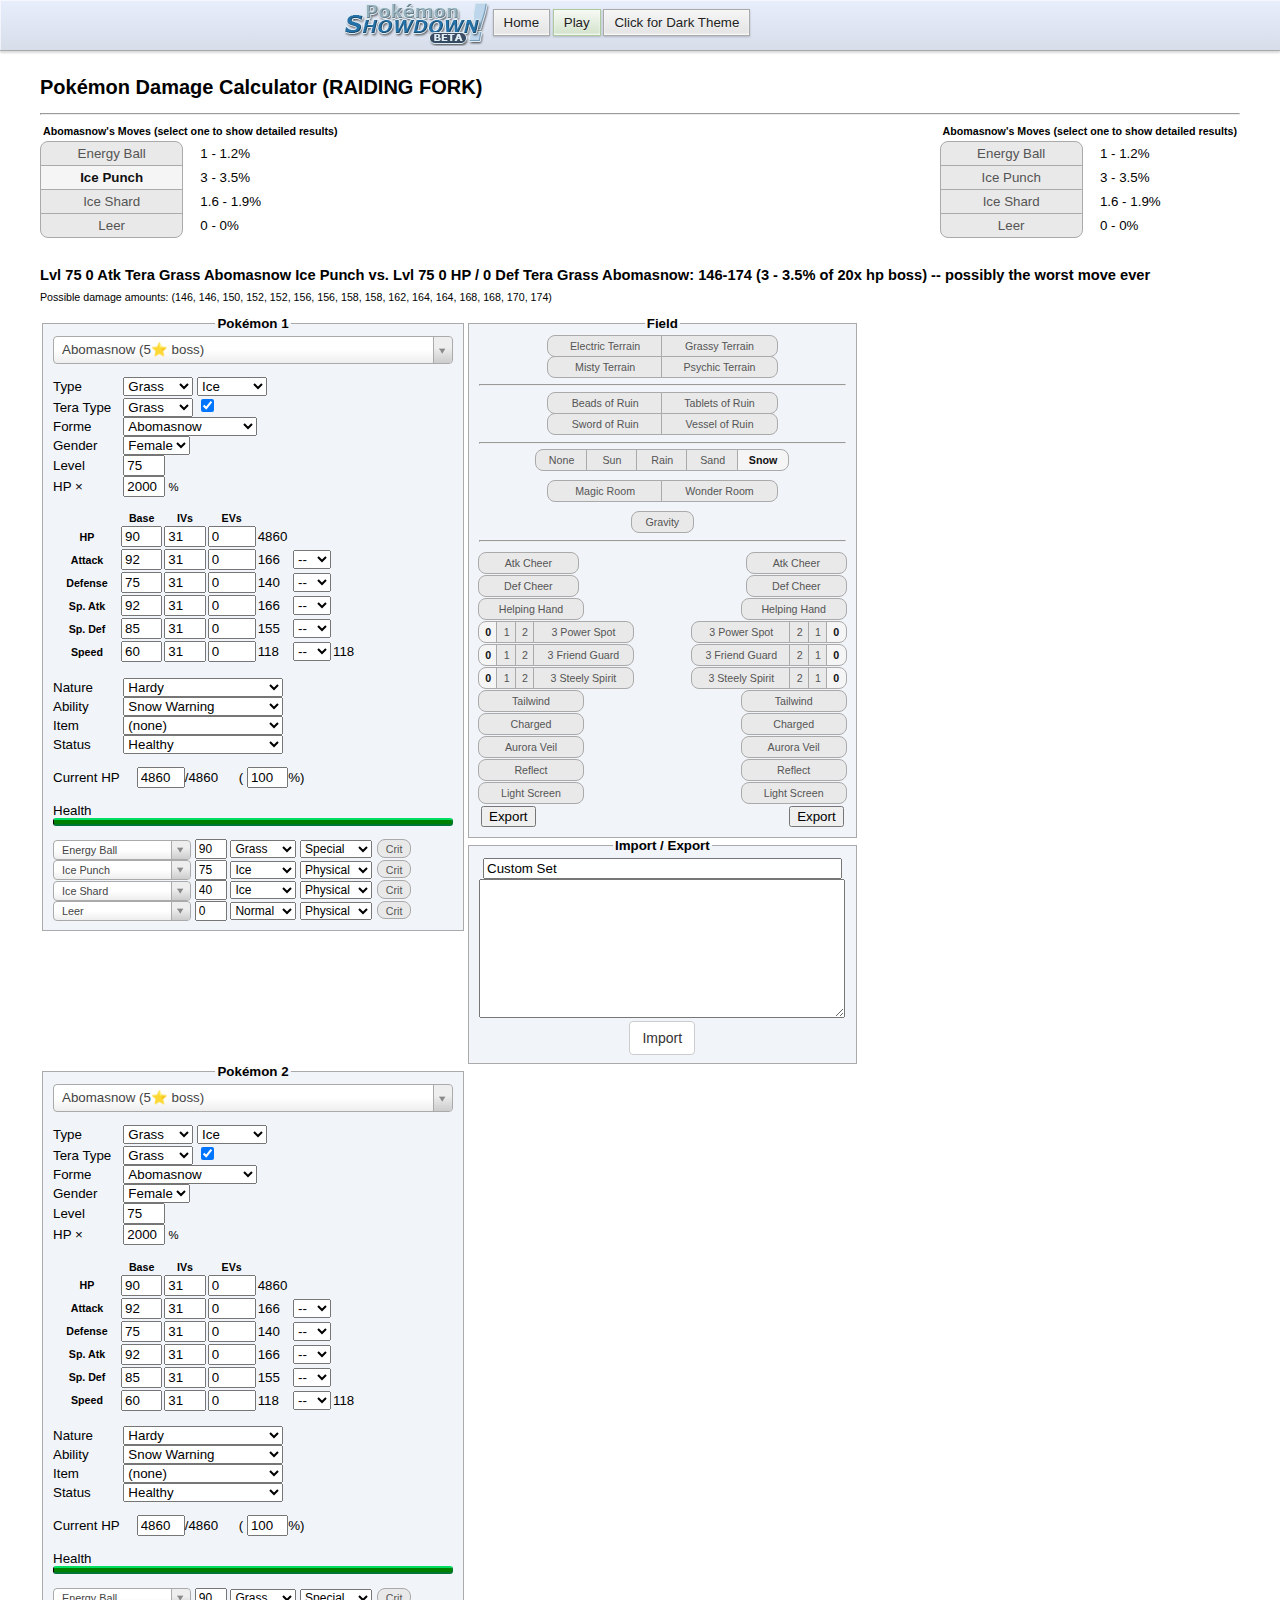
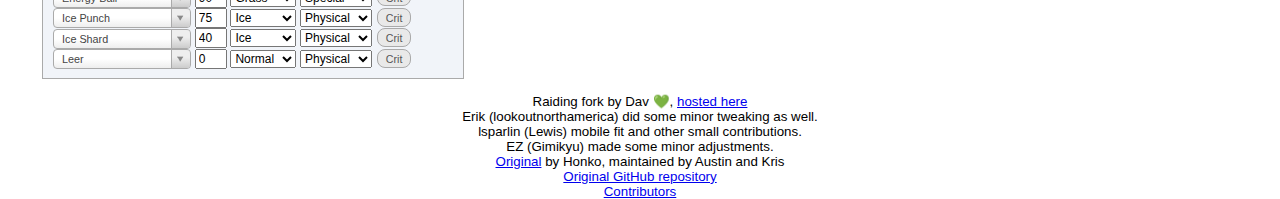
==== commit 97c165c9: "added delphox" ====
--- a/index.html
+++ b/index.html
@@ -6,7 +6,7 @@
     <meta name="viewport" content="width=device-width, initial-scale=1.0" />
     <title>Pok&eacute;mon Damage Calculator (Raiding fork)</title>
     <link type="text/css" rel="stylesheet" href="./js/vendor/select2/select2.css" />
-    <link type="text/css" rel="stylesheet" href="./css/main.css?294efe80" />
+    <link type="text/css" rel="stylesheet" href="./css/main.css?1041da00" />
     <link type="text/css" rel="stylesheet" href="./css/vendor/bootstrap.css" />
     <link type="text/css" rel="stylesheet" href="./css/dark-theme.css" id="dark-theme-styles">
     <!-- Global site tag (gtag.js) - Google Analytics -->
@@ -47,7 +47,7 @@
                         <a class="button" href="//pokemonshowdown.com">
                             <img src="./img/pokemonshowdownbeta.png" alt="Pok&eacute;mon Showdown! (beta)" /> Home</a>
                         <a class="button greenbutton" href="//play.pokemonshowdown.com/">Play</a>
-                        <button id="dark-theme-toggle"></button>
+                        <a class="button" id="dark-theme-toggle"></a>
                         <script type="text/javascript" src="./js/dark-theme-toggle.js?36af0255"></script>
 
                     </li>
@@ -497,16 +497,24 @@
                     <div class="gen-specific g3 g4 g5 g6 g7 g8 g9">
                         <label for="abilityL1">Ability</label>
                         <select class="ability terrain-trigger calc-trigger" id="abilityL1"></select>
-                        <input hidden type="checkbox" title="Is this ability active?"
-                            class="abilityToggle calc-trigger">
-                        <select hidden aria-label="Allies fainted" class="alliesFainted calc-trigger">
-                            <option value="0">Zero allies fainted</option>
-                            <option value="1">One ally fainted</option>
-                            <option value="2">Two allies fainted</option>
-                            <option value="3">Three allies fainted</option>
-                            <option value="4">Four allies fainted</option>
-                            <option value="5">Five allies fainted</option>
-                        </select>
+                        <input hidden type="checkbox" title="Is this ability active?" class="abilityToggle calc-trigger">
+                            <select hidden aria-label="Allies fainted" class="alliesFainted calc-trigger">
+                                <option value="0">Zero allies fainted</option>
+                                <option value="1">One ally fainted</option>
+                                <option value="2">Two allies fainted</option>
+                                <option value="3">Three allies fainted</option>
+                                <option value="4">Four allies fainted</option>
+                                <option value="5">Five allies fainted</option>
+                            </select>
+                            <select hidden aria-label="Boosted Stat" title="What stat is boosted by this ability?" class="boostedStat calc-trigger">
+                                <option value="auto">Auto-Select</option>
+                                <option value="">Inactive</option>
+                                <option value="atk">Attack</option>
+                                <option value="def">Defense</option>
+                                <option value="spa">Special Attack</option>
+                                <option value="spd">Special Defense</option>
+                                <option value="spe">Speed</option>
+                            </select>
                     </div>
                     <div class="gen-specific g2 g3 g4 g5 g6 g7 g8 g9">
                         <label for="itemL1">Item</label>
@@ -1465,16 +1473,24 @@
                     <div class="gen-specific g3 g4 g5 g6 g7 g8 g9">
                         <label for="abilityR1">Ability</label>
                         <select class="ability terrain-trigger calc-trigger" id="abilityR1"></select>
-                        <input hidden type="checkbox" title="Is this ability active?"
-                            class="abilityToggle calc-trigger">
-                        <select hidden aria-label="Allies fainted" class="alliesFainted calc-trigger">
-                            <option value="0">Zero allies fainted</option>
-                            <option value="1">One ally fainted</option>
-                            <option value="2">Two allies fainted</option>
-                            <option value="3">Three allies fainted</option>
-                            <option value="4">Four allies fainted</option>
-                            <option value="5">Five allies fainted</option>
-                        </select>
+                        <input hidden type="checkbox" title="Is this ability active?" class="abilityToggle calc-trigger">
+                            <select hidden aria-label="Allies fainted" class="alliesFainted calc-trigger">
+                                <option value="0">Zero allies fainted</option>
+                                <option value="1">One ally fainted</option>
+                                <option value="2">Two allies fainted</option>
+                                <option value="3">Three allies fainted</option>
+                                <option value="4">Four allies fainted</option>
+                                <option value="5">Five allies fainted</option>
+                            </select>
+                            <select hidden aria-label="Boosted Stat" title="What stat is boosted by this ability?" class="boostedStat calc-trigger">
+                                <option value="auto">Auto-Select</option>
+                                <option value="">Inactive</option>
+                                <option value="atk">Attack</option>
+                                <option value="def">Defense</option>
+                                <option value="spa">Special Attack</option>
+                                <option value="spd">Special Defense</option>
+                                <option value="spe">Speed</option>
+                            </select>
                     </div>
                     <div class="gen-specific g2 g3 g4 g5 g6 g7 g8 g9">
                         <label for="itemR1">Item</label>
@@ -1700,16 +1716,16 @@
         <script type="text/javascript" src="./calc/util.js?51463f0d"></script>
         <script type="text/javascript" src="./calc/stats.js?a9e37d1a"></script>
         <script type="text/javascript" src="./calc/data/species.js?402c42af"></script>
-        <script type="text/javascript" src="./js/data/sets/raid_bosses.js?0a6db58a"></script>
-        <!-- <script type="text/javascript" src="./js/data/sets/gen9.js?8e36bbdc"></script>
-    <script type="text/javascript" src="./js/data/sets/gen8.js?cbf6d037"></script>
-    <script type="text/javascript" src="./js/data/sets/gen7.js?c2bf1c64"></script>
-    <script type="text/javascript" src="./js/data/sets/gen6.js?e8927608"></script>
-    <script type="text/javascript" src="./js/data/sets/gen5.js?70deafc6"></script>
-    <script type="text/javascript" src="./js/data/sets/gen4.js?eb2e38bf"></script>
+        <script type="text/javascript" src="./js/data/sets/raid_bosses.js?0c053c71"></script>
+        <!-- <script type="text/javascript" src="./js/data/sets/gen9.js?bc3d7715"></script>
+    <script type="text/javascript" src="./js/data/sets/gen8.js?13a6f644"></script>
+    <script type="text/javascript" src="./js/data/sets/gen7.js?35afed5c"></script>
+    <script type="text/javascript" src="./js/data/sets/gen6.js?676c38b7"></script>
+    <script type="text/javascript" src="./js/data/sets/gen5.js?63acfdec"></script>
+    <script type="text/javascript" src="./js/data/sets/gen4.js?f816aa0a"></script>
     <script type="text/javascript" src="./js/data/sets/gen3.js?f7c78867"></script>
     <script type="text/javascript" src="./js/data/sets/gen2.js?d6671e2c"></script>
-    <script type="text/javascript" src="./js/data/sets/gen1.js?a61a375f"></script> -->
+    <script type="text/javascript" src="./js/data/sets/gen1.js?5339a81a"></script> -->
         <script type="text/javascript" src="./calc/data/types.js?3267f790"></script>
         <script type="text/javascript" src="./calc/data/natures.js?28612810"></script>
         <script type="text/javascript" src="./calc/data/abilities.js?38448e91"></script>
@@ -1717,11 +1733,11 @@
         <script type="text/javascript" src="./calc/data/items.js?0409f13e"></script>
         <script type="text/javascript" src="./calc/data/index.js?abecbd82"></script>
         <script type="text/javascript" src="./calc/move.js?57ab9f0a"></script>
-        <script type="text/javascript" src="./calc/pokemon.js?4b7c0c13"></script>
+        <script type="text/javascript" src="./calc/pokemon.js?a9629f82"></script>
         <script type="text/javascript" src="./calc/field.js?aa34f917"></script>
         <script type="text/javascript" src="./calc/items.js?10064fda"></script>
-        <script type="text/javascript" src="./calc/mechanics/util.js?910b9a7c"></script>
-        <script type="text/javascript" src="./calc/mechanics/gen789.js?95cb7037"></script>
+        <script type="text/javascript" src="./calc/mechanics/util.js?1e4de307"></script>
+        <script type="text/javascript" src="./calc/mechanics/gen789.js?6cb4b215"></script>
         <script type="text/javascript" src="./calc/mechanics/gen56.js?a1115b60"></script>
         <script type="text/javascript" src="./calc/mechanics/gen4.js?dc25f845"></script>
         <script type="text/javascript" src="./calc/mechanics/gen3.js?2037ac24"></script>
@@ -1731,7 +1747,7 @@
         <script type="text/javascript" src="./calc/result.js?9f8881b5"></script>
         <script type="text/javascript" src="./calc/adaptable.js?92e49194"></script>
         <script type="text/javascript" src="./calc/index.js?0b1745b9"></script>
-        <script type="text/javascript" src="./js/shared_controls.js?54e1da98"></script>
+        <script type="text/javascript" src="./js/shared_controls.js?81204f91"></script>
         <script type="text/javascript" src="./js/index_randoms_controls.js?87d3bda8"></script>
         <script type="text/javascript" src="./js/moveset_import.js?9b45727b"></script>
     </div>
@@ -1741,8 +1757,10 @@
         Raiding fork by Dav &#x1F49A;, <a href="https://github.com/davbou/damage-calc" target="_blank"> hosted here </a>
         <br/>
         Erik (lookoutnorthamerica) did some minor tweaking as well.
-		  <br/>
-		  lsparlin (Lewis) mobile fit and other small contributions.
+		<br/>
+		lsparlin (Lewis) mobile fit and other small contributions.
+        <br/>
+        EZ (Gimikyu) made some minor adjustments.
         <br/>
         <a href="https://calc.pokemonshowdown.com/">Original</a> by Honko, maintained by Austin and Kris
         <br/>
@@ -1755,4 +1773,4 @@
 
 </body>
 
-</html>
+</html>--- a/css/main.css
+++ b/css/main.css
@@ -235,7 +235,7 @@
     width: 7em;
 }
 .btn-xwide {
-    width: 8em;
+    width: 8.5em;
 }
 .btn-xxwide {
     width: 9em;
@@ -350,6 +350,12 @@
 .info-group {
     margin: 1em 0;
 }
+.info-group input.current-hp:not(.info-group) {
+    width: 3em;
+}
+.info-group .max-hp {
+    width: 3.5em;
+}
 .set-selector {
     width: 100%;
 }
--- a/css/dark-theme.css
+++ b/css/dark-theme.css
@@ -1,98 +1,55 @@
 /* Dark mode styles */
 
-/* ------------------------------------- */
-/* ---------- Select2 Library ---------- */
-/* ------------------------------------- */
+:root {
+    /* Should make it easier to change colors in the future */
+    --text: #e4e4e4;
+    --background: #1b1b1b;
 
-/* See https://cdnjs.cloudflare.com/ajax/libs/select2-bootstrap-5-theme/1.2.0/select2-bootstrap-5-theme.css */
+    --button-hover: black;
+    --button-selected: #232e51;
+    --fieldset-color: #2a2a2a;
 
-/* Change the appearence of the bakground colour surrounding the search input field */
-.select2-search {
-    background-color: #1a1a1a !important;
-}
-    /* Change the appearence of the search input field */
-    .select2-search input {
-        color: #ffffff !important;
-        background-color: #111111 !important;
-        background: #222;
-    }
-.select2-drop{
-    background: #222;
-}
-/* Change the appearence of the search results container */
-.select2-results {
-    background-color: #1b1b1b !important;
-}
-
-.select2-results .select2-no-results{
-    background-color: #1b1b1b !important;
-}
-
-/* Change the appearence of the dropdown select container */
-.select2-container--bootstrap-5 .select2-selection {
-    border-color: #838383 !important;
-    color: #ffffff !important;
-    background-color: #3b3b3b !important;
-}
-
-
-
-/* Change the color of the default selected item i.e. the first option */
-
-.select2-container .select2-choice {
-    background-color: #111111;
-    background-image: -webkit-gradient(linear,left bottom,left top,color-stop(0,#000),color-stop(0.5,#1a1a1a));
-    color: #fff;
-}
-
-.select2-drop{
-    color: #fff !important;
-}
-
-.header {
-    background: #00000000;
+    --column-1: #2a2a2a;
 }
 
 body {
-    color: white;
-    background-color: black;
+    color: var(--text);
+    background-color: var(--background);
 }
 
 .btn {
-    background-color: #161616;
-    color: #B7B7B7;
+    background-color: var(--background);
+    color: var(--text);
 }
 
 .btn:hover {
     z-index: 10;
-    border-color: #888888;
-    background: black;
+    background: var(--button-hover);
 }
 
 .visually-hidden:focus + .btn,
 .btn:hover {
     z-index: 10;
-    border-color: #888888;
-    background: black;
+    background: var(--button-hover);
 }
 
 .visually-hidden:checked + .btn {
     font-weight: bold;
-    color: white;
-    background: #000042;
+    color: var(--text);
+    background: var(--button-selected);
 }
 
 .visually-hidden:disabled + .btn {
-    color: black;
+    color: var(--button-hover);
 }
 
 fieldset {
-    background-color: #222222;
+    background-color: var(--fieldset-color);
 }
 
 select {
-    background-color: black;
-    color: white;
+    background-color: var(--background);
+    color: var(--text);
 }
 
 a.links-lighten {
@@ -112,62 +69,57 @@
 }
 
 input {
-    background-color: black;
-    color: white;
+    background-color: var(--background);
+    color: var(--text);
 }
 
 textarea {
-    background-color: black;
-    color: white;
+    background-color: var(--background);
+    color: var(--text);
 }
 
 .wrapper {
-    background-color: black;
-    color: white;
+    background-color: var(--background);
+    color: var(--text);
 }
 
 a.collapsible-link {
-    color: white;
+    color: var(--text);
 }
 
 .bs-btn {
-    background-color: #161616;
-    color: #B7B7B7;
+    background-color: var(--background);
+    color: var(--text);
 }
 
 .bs-btn:hover {
     z-index: 10;
-    border-color: #888888;
-    background: black;
-}
-
-.popover-content {
-    background-color: #161616;
-    color: #B7B7B7;
+    background: var(--button-hover);
+    color: var(--text);
 }
 
 .dataTables_info {
-    color: #B7B7B7 !important; /* I know, don't use !important, but w/e */
+    color: var(--text) !important; /* I know, don't use !important, but w/e */
 }
 
 .search-label {
-    color: #B7B7B7;
+    color: var(--text);
 }
 
 tr.odd, tr.even {
-    background-color: rgb(0 0 0) !important;
+    background-color: var(--background) !important;
 }
 
 
 td.sorting_1 {
-    background-color: rgb(25 25 25) !important;
+    background-color: var(--column-1) !important;
 }
 
 
 label:not(.btn) {
-    color: white;
+    color: var(--text);
 }
 
 input.select2-input {
     color: black;
-}
+}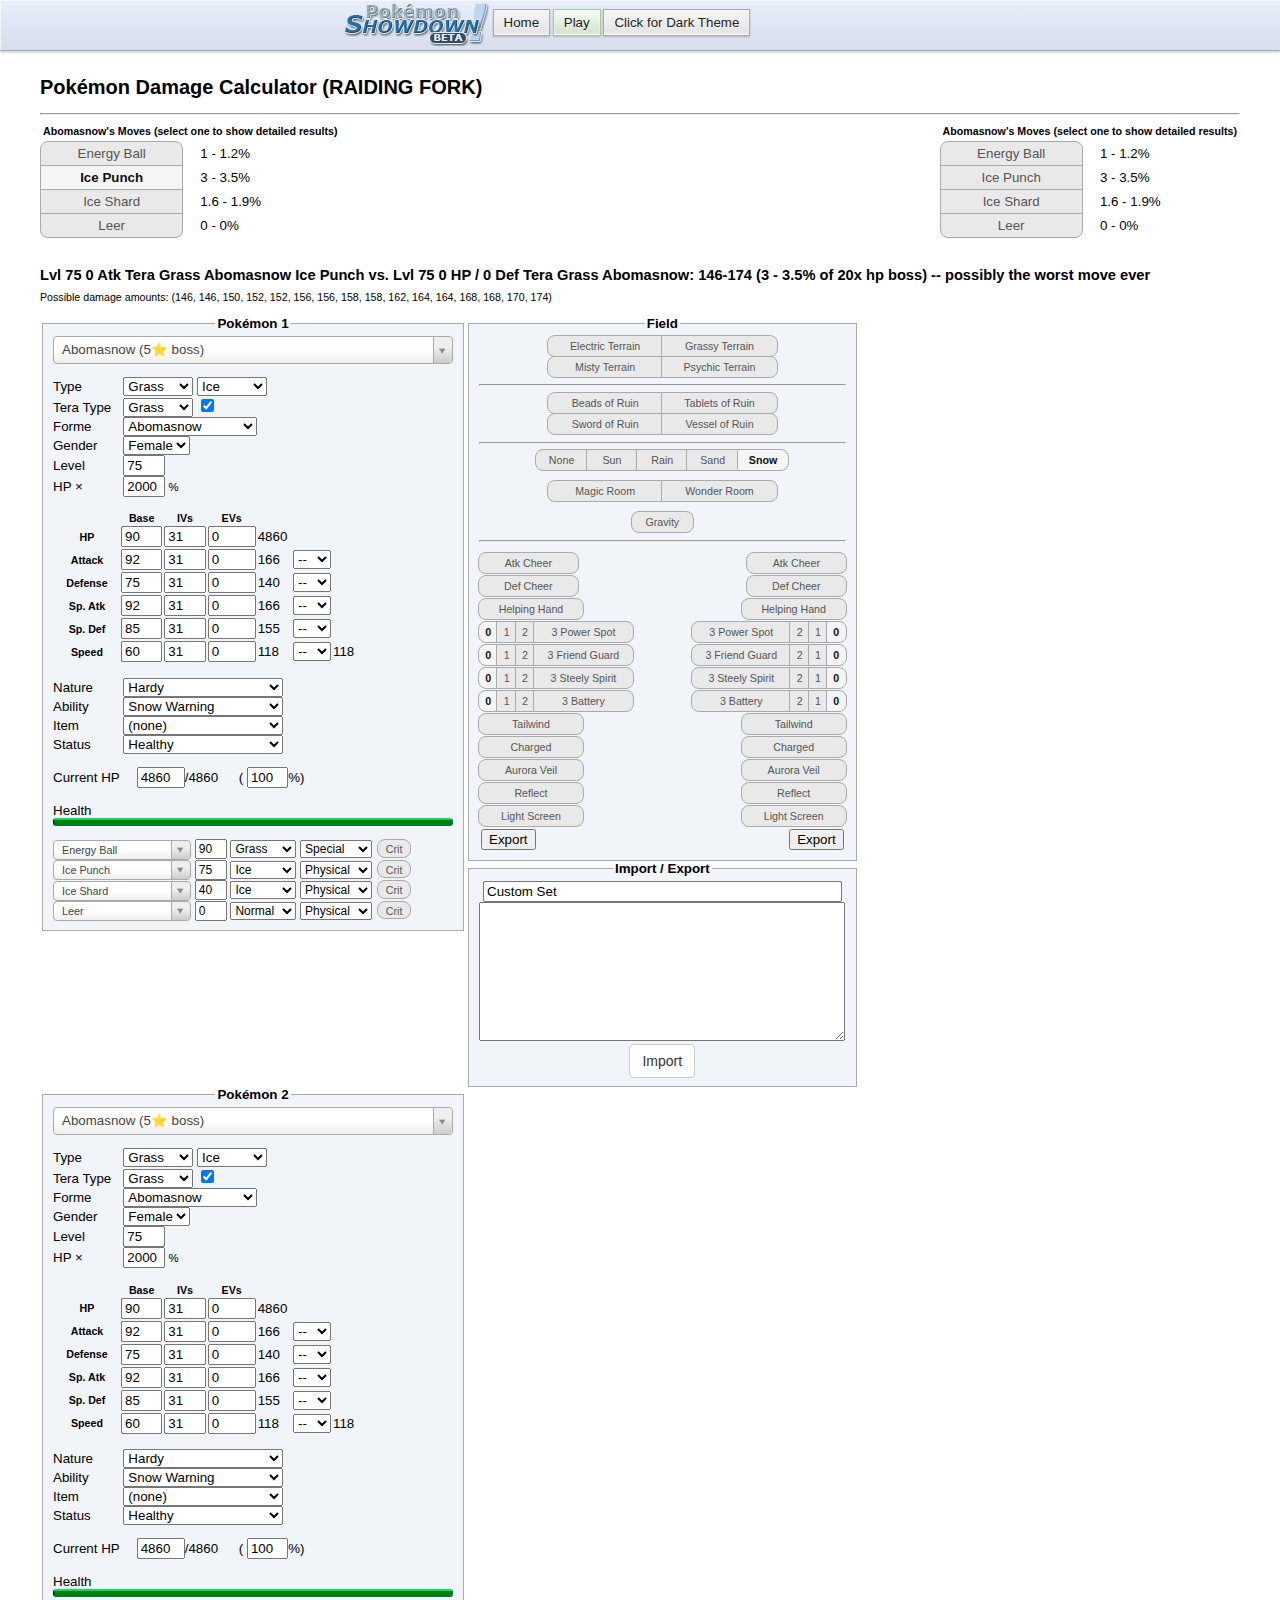
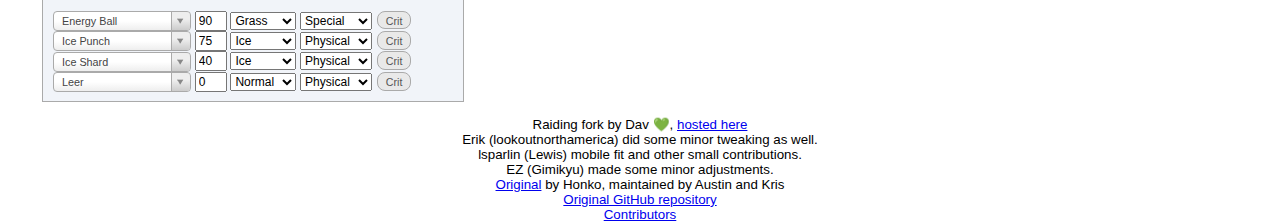
==== commit 6d852980: "added batteries" ====
--- a/index.html
+++ b/index.html
@@ -6,7 +6,7 @@
     <meta name="viewport" content="width=device-width, initial-scale=1.0" />
     <title>Pok&eacute;mon Damage Calculator (Raiding fork)</title>
     <link type="text/css" rel="stylesheet" href="./js/vendor/select2/select2.css" />
-    <link type="text/css" rel="stylesheet" href="./css/main.css?1041da00" />
+    <link type="text/css" rel="stylesheet" href="./css/main.css?d77e03e2" />
     <link type="text/css" rel="stylesheet" href="./css/vendor/bootstrap.css" />
     <link type="text/css" rel="stylesheet" href="./css/dark-theme.css" id="dark-theme-styles">
     <!-- Global site tag (gtag.js) - Google Analytics -->
@@ -48,7 +48,7 @@
                             <img src="./img/pokemonshowdownbeta.png" alt="Pok&eacute;mon Showdown! (beta)" /> Home</a>
                         <a class="button greenbutton" href="//play.pokemonshowdown.com/">Play</a>
                         <a class="button" id="dark-theme-toggle"></a>
-                        <script type="text/javascript" src="./js/dark-theme-toggle.js?36af0255"></script>
+                        <script type="text/javascript" src="./js/dark-theme-toggle.js?054b266a"></script>
 
                     </li>
                 </ul>
@@ -575,6 +575,10 @@
                         type="checkbox" id="critL1" />
                     <label class="btn crit-btn" for="critL1"
                         title="Force this attack to be a critical hit?">Crit</label>
+                    <input aria-describedby="spreadMoveInstruction" class="move-spread calc-trigger visually-hidden"
+                        type="checkbox" id="spreadL1" />
+                    <label class="btn spread-btn" for="spreadL1"
+                        title="Was this attack a scripted move from a raid boss?">Spread</label>
                     <select class="move-hits calc-trigger hide">
                         <option value="2">2 hits</option>
                         <option value="3">3 hits</option>
@@ -615,6 +619,10 @@
                         type="checkbox" id="critL2" />
                     <label class="btn crit-btn" for="critL2"
                         title="Force this attack to be a critical hit?">Crit</label>
+                    <input aria-describedby="spreadMoveInstruction" class="move-spread calc-trigger visually-hidden"
+                        type="checkbox" id="spreadL2" />
+                    <label class="btn spread-btn" for="spreadL2"
+                        title="Was this attack a scripted move from a raid boss?">Spread</label>
                     <select class="move-hits calc-trigger hide">
                         <option value="2">2 hits</option>
                         <option value="3">3 hits</option>
@@ -655,6 +663,10 @@
                         type="checkbox" id="critL3" />
                     <label class="btn crit-btn" for="critL3"
                         title="Force this attack to be a critical hit?">Crit</label>
+                    <input aria-describedby="spreadMoveInstruction" class="move-spread calc-trigger visually-hidden"
+                        type="checkbox" id="spreadL3" />
+                    <label class="btn spread-btn" for="spreadL3"
+                        title="Was this attack a scripted move from a raid boss?">Spread</label>
                     <select class="move-hits calc-trigger hide">
                         <option value="2">2 hits</option>
                         <option value="3">3 hits</option>
@@ -695,6 +707,10 @@
                         type="checkbox" id="critL4" />
                     <label class="btn crit-btn" for="critL4"
                         title="Force this attack to be a critical hit?">Crit</label>
+                    <input aria-describedby="spreadMoveInstruction" class="move-spread calc-trigger visually-hidden"
+                        type="checkbox" id="spreadL4" />
+                    <label class="btn spread-btn" for="spreadL4"
+                        title="Was this attack a scripted move from a raid boss?">Spread</label>
                     <select class="move-hits calc-trigger hide">
                         <option value="2">2 hits</option>
                         <option value="3">3 hits</option>
@@ -1019,6 +1035,43 @@
                                         <input class="visually-hidden calc-trigger" type="radio" name="steelySpiritR"
                                             value="0" id="steelySpiritR0" checked="checked" />
                                         <label class="btn btn-xsmall btn-right" for="steelySpiritR0">0</label>
+                                    </div>
+                                </td>
+                            </tr>
+                            <tr class="gen-specific g9">
+                                <div hidden id="selectBatteryInstructionRadio">How many allies have the Battery ability?</div>
+                                <td>
+                                    <div aria-labelledby="selectBatteryInstructionRadio" class="left"
+                                        role="radiogroup" title="How many allies have the Battery ability?">
+                                        <input class="visually-hidden calc-trigger" type="radio" name="batteryL"
+                                            value="0" id="batteryL0" checked="checked" />
+                                        <label class="btn btn-xsmall btn-left" for="batteryL0">0</label>
+                                        <input class="visually-hidden calc-trigger" type="radio" name="batteryL"
+                                            value="1" id="batteryL1" />
+                                        <label class="btn btn-xsmall btn-mid" for="batteryL1">1</label>
+                                        <input class="visually-hidden calc-trigger" type="radio" name="batteryL"
+                                            value="2" id="batteryL2" />
+                                        <label class="btn btn-xsmall btn-mid" for="batteryL2">2</label>
+                                        <input class="visually-hidden calc-trigger" type="radio" name="batteryL"
+                                            value="3" id="batteryL3" />
+                                        <label class="btn btn-xwide btn-right" for="batteryL3">3 Battery</label>
+                                    </div>
+                                </td>
+                                <td>
+                                    <div aria-labelledby="selectBatteryInstructionRadio" class="right"
+                                        role="radiogroup" title="How many allies have the Battery ability?">
+                                        <input class="visually-hidden calc-trigger" type="radio" name="batteryR"
+                                            value="3" id="batteryR3" />
+                                        <label class="btn btn-xwide btn-left" for="batteryR3">3 Battery</label>
+                                        <input class="visually-hidden calc-trigger" type="radio" name="batteryR"
+                                            value="2" id="batteryR2" />
+                                        <label class="btn btn-xsmall btn-mid" for="batteryR2">2</label>
+                                        <input class="visually-hidden calc-trigger" type="radio" name="batteryR"
+                                            value="1" id="batteryR1" />
+                                        <label class="btn btn-xsmall btn-mid" for="batteryR1">1</label>
+                                        <input class="visually-hidden calc-trigger" type="radio" name="batteryR"
+                                            value="0" id="batteryR0" checked="checked" />
+                                        <label class="btn btn-xsmall btn-right" for="batteryR0">0</label>
                                     </div>
                                 </td>
                             </tr>
@@ -1550,6 +1603,10 @@
                         type="checkbox" id="critR1" />
                     <label class="btn crit-btn" for="critR1"
                         title="Force this attack to be a critical hit?">Crit</label>
+                    <input aria-describedby="spreadMoveInstruction" class="move-spread calc-trigger visually-hidden"
+                        type="checkbox" id="spreadR1" />
+                    <label class="btn spread-btn" for="spreadR1"
+                        title="Was this attack a scripted move from a raid boss?">Spread</label>
                     <select class="move-hits calc-trigger hide">
                         <option value="2">2 hits</option>
                         <option value="3">3 hits</option>
@@ -1590,6 +1647,10 @@
                         type="checkbox" id="critR2" />
                     <label class="btn crit-btn" for="critR2"
                         title="Force this attack to be a critical hit?">Crit</label>
+                    <input aria-describedby="spreadMoveInstruction" class="move-spread calc-trigger visually-hidden"
+                        type="checkbox" id="spreadR2" />
+                    <label class="btn spread-btn" for="spreadR2"
+                        title="Was this attack a scripted move from a raid boss?">Spread</label>
                     <select class="move-hits calc-trigger hide">
                         <option value="2">2 hits</option>
                         <option value="3">3 hits</option>
@@ -1630,6 +1691,10 @@
                         type="checkbox" id="critR3" />
                     <label class="btn crit-btn" for="critR3"
                         title="Force this attack to be a critical hit?">Crit</label>
+                    <input aria-describedby="spreadMoveInstruction" class="move-spread calc-trigger visually-hidden"
+                        type="checkbox" id="spreadR3" />
+                    <label class="btn spread-btn" for="spreadR3"
+                        title="Was this attack a scripted move from a raid boss?">Spread</label>
                     <select class="move-hits calc-trigger hide">
                         <option value="2">2 hits</option>
                         <option value="3">3 hits</option>
@@ -1670,6 +1735,10 @@
                         type="checkbox" id="critR4" />
                     <label class="btn crit-btn" for="critR4"
                         title="Force this attack to be a critical hit?">Crit</label>
+                    <input aria-describedby="spreadMoveInstruction" class="move-spread calc-trigger visually-hidden"
+                        type="checkbox" id="spreadR4" />
+                    <label class="btn spread-btn" for="spreadR4"
+                        title="Was this attack a scripted move from a raid boss?">Spread</label>
                     <select class="move-hits calc-trigger hide">
                         <option value="2">2 hits</option>
                         <option value="3">3 hits</option>
@@ -1715,39 +1784,39 @@
         </script>
         <script type="text/javascript" src="./calc/util.js?51463f0d"></script>
         <script type="text/javascript" src="./calc/stats.js?a9e37d1a"></script>
-        <script type="text/javascript" src="./calc/data/species.js?402c42af"></script>
-        <script type="text/javascript" src="./js/data/sets/raid_bosses.js?0c053c71"></script>
-        <!-- <script type="text/javascript" src="./js/data/sets/gen9.js?bc3d7715"></script>
-    <script type="text/javascript" src="./js/data/sets/gen8.js?13a6f644"></script>
-    <script type="text/javascript" src="./js/data/sets/gen7.js?35afed5c"></script>
-    <script type="text/javascript" src="./js/data/sets/gen6.js?676c38b7"></script>
-    <script type="text/javascript" src="./js/data/sets/gen5.js?63acfdec"></script>
-    <script type="text/javascript" src="./js/data/sets/gen4.js?f816aa0a"></script>
-    <script type="text/javascript" src="./js/data/sets/gen3.js?f7c78867"></script>
-    <script type="text/javascript" src="./js/data/sets/gen2.js?d6671e2c"></script>
-    <script type="text/javascript" src="./js/data/sets/gen1.js?5339a81a"></script> -->
+        <script type="text/javascript" src="./calc/data/species.js?74c8d7e1"></script>
+        <script type="text/javascript" src="./js/data/sets/raid_bosses.js?5f44ed51"></script>
+        <!-- <script type="text/javascript" src="./js/data/sets/gen9.js?689e95c2"></script>
+    <script type="text/javascript" src="./js/data/sets/gen8.js?9c41c146"></script>
+    <script type="text/javascript" src="./js/data/sets/gen7.js?f7ec6e60"></script>
+    <script type="text/javascript" src="./js/data/sets/gen6.js?bd3f7140"></script>
+    <script type="text/javascript" src="./js/data/sets/gen5.js?c7c35313"></script>
+    <script type="text/javascript" src="./js/data/sets/gen4.js?ef5f526d"></script>
+    <script type="text/javascript" src="./js/data/sets/gen3.js?31f3fea8"></script>
+    <script type="text/javascript" src="./js/data/sets/gen2.js?ee84b7ec"></script>
+    <script type="text/javascript" src="./js/data/sets/gen1.js?292b7cfa"></script> -->
         <script type="text/javascript" src="./calc/data/types.js?3267f790"></script>
         <script type="text/javascript" src="./calc/data/natures.js?28612810"></script>
-        <script type="text/javascript" src="./calc/data/abilities.js?38448e91"></script>
-        <script type="text/javascript" src="./calc/data/moves.js?26fb13a2"></script>
-        <script type="text/javascript" src="./calc/data/items.js?0409f13e"></script>
+        <script type="text/javascript" src="./calc/data/abilities.js?26e027d5"></script>
+        <script type="text/javascript" src="./calc/data/moves.js?94e6a9de"></script>
+        <script type="text/javascript" src="./calc/data/items.js?f3272daa"></script>
         <script type="text/javascript" src="./calc/data/index.js?abecbd82"></script>
-        <script type="text/javascript" src="./calc/move.js?57ab9f0a"></script>
+        <script type="text/javascript" src="./calc/move.js?f1a318b3"></script>
         <script type="text/javascript" src="./calc/pokemon.js?a9629f82"></script>
-        <script type="text/javascript" src="./calc/field.js?aa34f917"></script>
-        <script type="text/javascript" src="./calc/items.js?10064fda"></script>
-        <script type="text/javascript" src="./calc/mechanics/util.js?1e4de307"></script>
-        <script type="text/javascript" src="./calc/mechanics/gen789.js?6cb4b215"></script>
-        <script type="text/javascript" src="./calc/mechanics/gen56.js?a1115b60"></script>
-        <script type="text/javascript" src="./calc/mechanics/gen4.js?dc25f845"></script>
+        <script type="text/javascript" src="./calc/field.js?ad5d7421"></script>
+        <script type="text/javascript" src="./calc/items.js?067e42a4"></script>
+        <script type="text/javascript" src="./calc/mechanics/util.js?949b9282"></script>
+        <script type="text/javascript" src="./calc/mechanics/gen789.js?3b6901e8"></script>
+        <script type="text/javascript" src="./calc/mechanics/gen56.js?8989bef5"></script>
+        <script type="text/javascript" src="./calc/mechanics/gen4.js?fbc135c8"></script>
         <script type="text/javascript" src="./calc/mechanics/gen3.js?2037ac24"></script>
         <script type="text/javascript" src="./calc/mechanics/gen12.js?621ace01"></script>
         <script type="text/javascript" src="./calc/calc.js?40a2d9b1"></script>
-        <script type="text/javascript" src="./calc/desc.js?b8f69292"></script>
+        <script type="text/javascript" src="./calc/desc.js?74ebde7c"></script>
         <script type="text/javascript" src="./calc/result.js?9f8881b5"></script>
         <script type="text/javascript" src="./calc/adaptable.js?92e49194"></script>
         <script type="text/javascript" src="./calc/index.js?0b1745b9"></script>
-        <script type="text/javascript" src="./js/shared_controls.js?81204f91"></script>
+        <script type="text/javascript" src="./js/shared_controls.js?068dca2e"></script>
         <script type="text/javascript" src="./js/index_randoms_controls.js?87d3bda8"></script>
         <script type="text/javascript" src="./js/moveset_import.js?9b45727b"></script>
     </div>
--- a/css/main.css
+++ b/css/main.css
@@ -365,7 +365,7 @@
 select.toxic-counter {
     width: 5.5em;
 }
-.move-selector, .move-bp, .move-type, .move-cat, .move-hits {
+.move-selector, .move-bp, .move-type, .move-cat, .move-hits, .metronome {
     font-size: 0.9em;
 }
 .move-selector {
@@ -386,6 +386,13 @@
 .poke-info .crit-btn {
     font-size: 0.8em;
     width: 2.5em;
+    height: 1em;
+    padding: 3px 3px;
+    margin: 0px 1px;
+}
+.poke-info .spread-btn {
+    font-size: 0.8em;
+    width: 4.5em;
     height: 1em;
     padding: 3px 3px;
     margin: 0px 1px;
@@ -419,6 +426,13 @@
 .select2-container .select2-choice > .select2-chosen {
     width: 100%;
 }
+
+.select2-chosen {
+	word-wrap: break-word;
+	text-overflow: inherit;
+	white-space: normal !important;
+}
+
 .small-select.select2-container .select2-choice {
     font-size: 0.9em;
     height: 18px;
--- a/css/dark-theme.css
+++ b/css/dark-theme.css
@@ -12,9 +12,10 @@
     --column-1: #2a2a2a;
 }
 
-body {
+html, body {
     color: var(--text);
     background-color: var(--background);
+    color-scheme: dark;
 }
 
 .btn {
@@ -120,6 +121,77 @@
     color: var(--text);
 }
 
+/* Select2 Dropdown stylings */
+
+.select2-container .select2-choice {
+    background: var(--background);
+    background-image: linear-gradient(#333, 70%, #1b1b1b);
+    /* Not fully satisfied w/ this gradient, but it's w/e */
+    color: var(--text);
+}
+
+.select2-container .select2-choice .select2-arrow {
+    background: none;
+    border-left: none;
+}
+
+.select2-dropdown-open .select2-choice {
+    -webkit-box-shadow: 0 1px 0 var(--background) inset;
+    box-shadow: 0 1px 0 var(--background) inset;
+    background-image: none;
+}
+
+.select2-drop {
+    background-color: var(--background);
+    color: var(--text);
+}
+
+.select2-dropdown-open.select2-drop-above .select2-choice,
+.select2-dropdown-open.select2-drop-above .select2-choices {
+    background-image: none;
+}
+
+/* Select2 Dropdown stylings */
+
+.select2-container .select2-choice {
+    background: var(--background);
+    background-image: linear-gradient(#333, 70%, #1b1b1b);
+    /* Not fully satisfied w/ this gradient, but it's w/e */
+    color: var(--text);
+}
+
+.select2-container .select2-choice .select2-arrow {
+    background: none;
+    border-left: none;
+}
+
+.select2-dropdown-open .select2-choice {
+    -webkit-box-shadow: 0 1px 0 var(--background) inset;
+    box-shadow: 0 1px 0 var(--background) inset;
+    background-image: none;
+}
+
+.select2-drop {
+    background-color: var(--background);
+    color: var(--text);
+}
+
+.select2-dropdown-open.select2-drop-above .select2-choice,
+.select2-dropdown-open.select2-drop-above .select2-choices {
+    background-image: none;
+}
+
 input.select2-input {
-    color: black;
-}+    color: var(--text);
+    /* 
+    * I have to use this URL because this CSS file is in the dist/css folder,
+    * whereas the Select2 CSS file is right next to the select2.png file
+    */
+    background: url('../js/vendor/select2/select2.png') no-repeat 100% -22px, var(--background);
+    color: var(--text);
+    /* 
+    * I have to use this URL because this CSS file is in the dist/css folder,
+    * whereas the Select2 CSS file is right next to the select2.png file
+    */
+    background: url('../js/vendor/select2/select2.png') no-repeat 100% -22px, var(--background);
+}
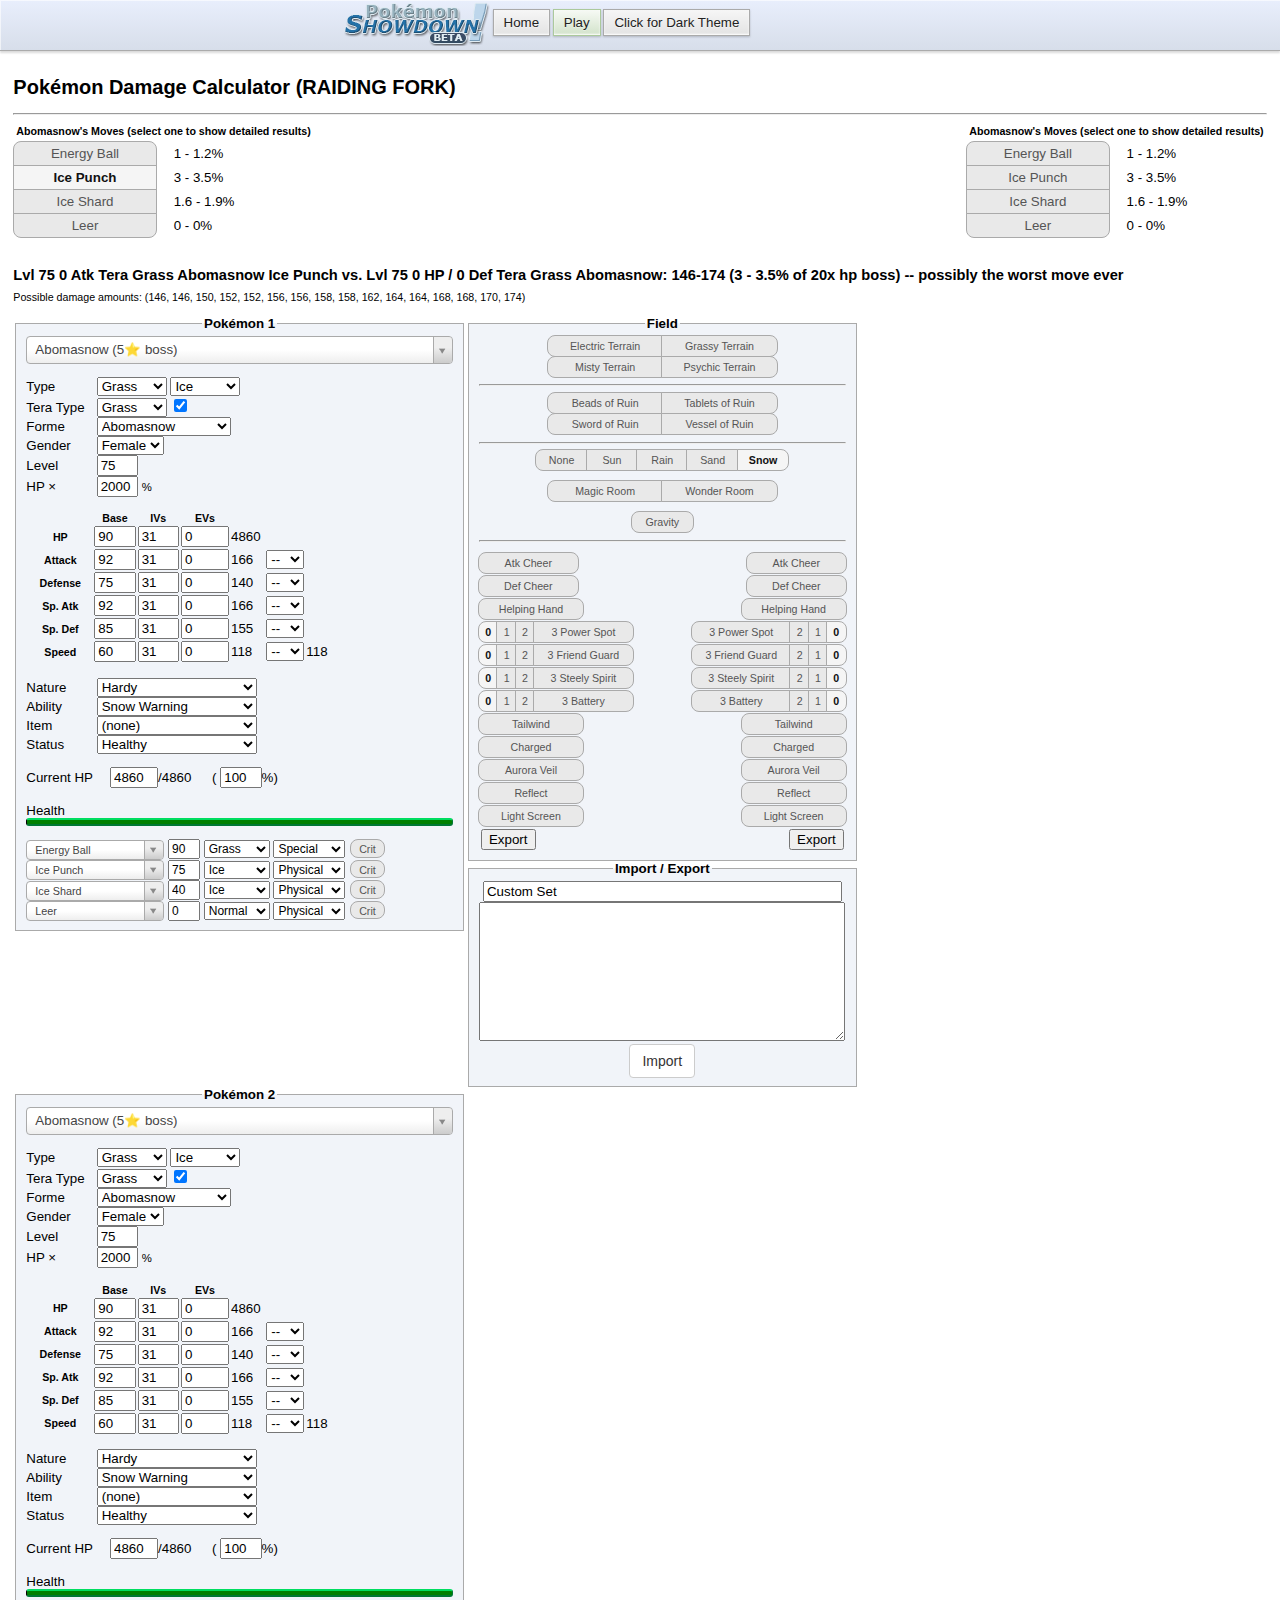
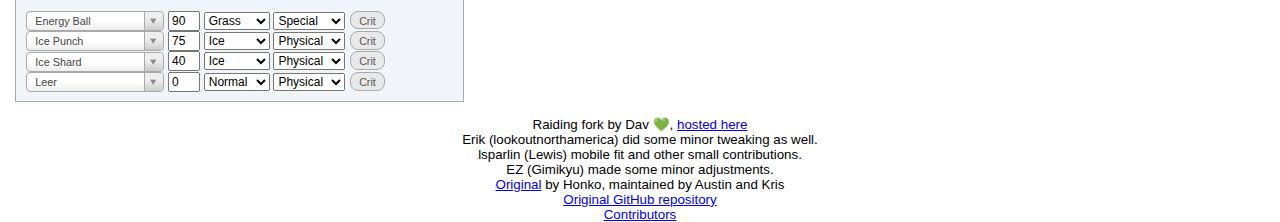
==== commit ae2bb5fb: "updated set and to dlc" ====
--- a/index.html
+++ b/index.html
@@ -6,7 +6,7 @@
     <meta name="viewport" content="width=device-width, initial-scale=1.0" />
     <title>Pok&eacute;mon Damage Calculator (Raiding fork)</title>
     <link type="text/css" rel="stylesheet" href="./js/vendor/select2/select2.css" />
-    <link type="text/css" rel="stylesheet" href="./css/main.css?d77e03e2" />
+    <link type="text/css" rel="stylesheet" href="./css/main.css?50b38c74" />
     <link type="text/css" rel="stylesheet" href="./css/vendor/bootstrap.css" />
     <link type="text/css" rel="stylesheet" href="./css/dark-theme.css" id="dark-theme-styles">
     <!-- Global site tag (gtag.js) - Google Analytics -->
@@ -1784,40 +1784,40 @@
         </script>
         <script type="text/javascript" src="./calc/util.js?51463f0d"></script>
         <script type="text/javascript" src="./calc/stats.js?a9e37d1a"></script>
-        <script type="text/javascript" src="./calc/data/species.js?74c8d7e1"></script>
-        <script type="text/javascript" src="./js/data/sets/raid_bosses.js?5f44ed51"></script>
-        <!-- <script type="text/javascript" src="./js/data/sets/gen9.js?689e95c2"></script>
-    <script type="text/javascript" src="./js/data/sets/gen8.js?9c41c146"></script>
-    <script type="text/javascript" src="./js/data/sets/gen7.js?f7ec6e60"></script>
-    <script type="text/javascript" src="./js/data/sets/gen6.js?bd3f7140"></script>
-    <script type="text/javascript" src="./js/data/sets/gen5.js?c7c35313"></script>
-    <script type="text/javascript" src="./js/data/sets/gen4.js?ef5f526d"></script>
-    <script type="text/javascript" src="./js/data/sets/gen3.js?31f3fea8"></script>
-    <script type="text/javascript" src="./js/data/sets/gen2.js?ee84b7ec"></script>
-    <script type="text/javascript" src="./js/data/sets/gen1.js?292b7cfa"></script> -->
-        <script type="text/javascript" src="./calc/data/types.js?3267f790"></script>
+        <script type="text/javascript" src="./calc/data/species.js?1de5d083"></script>
+        <script type="text/javascript" src="./js/data/sets/raid_bosses.js?0b911dea"></script>
+        <!-- <script type="text/javascript" src="./js/data/sets/gen9.js?e9fb2138"></script>
+    <script type="text/javascript" src="./js/data/sets/gen8.js?1b40e5ea"></script>
+    <script type="text/javascript" src="./js/data/sets/gen7.js?d7423673"></script>
+    <script type="text/javascript" src="./js/data/sets/gen6.js?1099cb79"></script>
+    <script type="text/javascript" src="./js/data/sets/gen5.js?c358fb3c"></script>
+    <script type="text/javascript" src="./js/data/sets/gen4.js?07e8af6c"></script>
+    <script type="text/javascript" src="./js/data/sets/gen3.js?81f2f3c1"></script>
+    <script type="text/javascript" src="./js/data/sets/gen2.js?7be9c1fd"></script>
+    <script type="text/javascript" src="./js/data/sets/gen1.js?f8f0052c"></script> -->
+        <script type="text/javascript" src="./calc/data/types.js?a641e10b"></script>
         <script type="text/javascript" src="./calc/data/natures.js?28612810"></script>
-        <script type="text/javascript" src="./calc/data/abilities.js?26e027d5"></script>
-        <script type="text/javascript" src="./calc/data/moves.js?94e6a9de"></script>
-        <script type="text/javascript" src="./calc/data/items.js?f3272daa"></script>
+        <script type="text/javascript" src="./calc/data/abilities.js?95a9afd4"></script>
+        <script type="text/javascript" src="./calc/data/moves.js?6c006023"></script>
+        <script type="text/javascript" src="./calc/data/items.js?a2dbf914"></script>
         <script type="text/javascript" src="./calc/data/index.js?abecbd82"></script>
-        <script type="text/javascript" src="./calc/move.js?f1a318b3"></script>
+        <script type="text/javascript" src="./calc/move.js?8b27dcd1"></script>
         <script type="text/javascript" src="./calc/pokemon.js?a9629f82"></script>
         <script type="text/javascript" src="./calc/field.js?ad5d7421"></script>
         <script type="text/javascript" src="./calc/items.js?067e42a4"></script>
-        <script type="text/javascript" src="./calc/mechanics/util.js?949b9282"></script>
-        <script type="text/javascript" src="./calc/mechanics/gen789.js?3b6901e8"></script>
-        <script type="text/javascript" src="./calc/mechanics/gen56.js?8989bef5"></script>
-        <script type="text/javascript" src="./calc/mechanics/gen4.js?fbc135c8"></script>
-        <script type="text/javascript" src="./calc/mechanics/gen3.js?2037ac24"></script>
-        <script type="text/javascript" src="./calc/mechanics/gen12.js?621ace01"></script>
+        <script type="text/javascript" src="./calc/mechanics/util.js?d9f1f4fa"></script>
+        <script type="text/javascript" src="./calc/mechanics/gen789.js?33e902ed"></script>
+        <script type="text/javascript" src="./calc/mechanics/gen56.js?95b0cd4a"></script>
+        <script type="text/javascript" src="./calc/mechanics/gen4.js?7be59c39"></script>
+        <script type="text/javascript" src="./calc/mechanics/gen3.js?d6d72197"></script>
+        <script type="text/javascript" src="./calc/mechanics/gen12.js?277936f0"></script>
         <script type="text/javascript" src="./calc/calc.js?40a2d9b1"></script>
-        <script type="text/javascript" src="./calc/desc.js?74ebde7c"></script>
+        <script type="text/javascript" src="./calc/desc.js?c0c39a9b"></script>
         <script type="text/javascript" src="./calc/result.js?9f8881b5"></script>
         <script type="text/javascript" src="./calc/adaptable.js?92e49194"></script>
         <script type="text/javascript" src="./calc/index.js?0b1745b9"></script>
-        <script type="text/javascript" src="./js/shared_controls.js?068dca2e"></script>
-        <script type="text/javascript" src="./js/index_randoms_controls.js?87d3bda8"></script>
+        <script type="text/javascript" src="./js/shared_controls.js?2c406918"></script>
+        <script type="text/javascript" src="./js/index_randoms_controls.js?8efdf1b2"></script>
         <script type="text/javascript" src="./js/moveset_import.js?9b45727b"></script>
     </div>
 
--- a/css/main.css
+++ b/css/main.css
@@ -5,12 +5,12 @@
     margin: 0 0 30px 0;
 
     background: #E5ECFB;
-    background: -webkit-gradient(linear, left top, left bottom, from(#E8EEFC), to(#D7DEEA));
-    background: -moz-linear-gradient(top,  #E8EEFC,  #D7DEEA);
-    background: linear-gradient(top,  #E8EEFC,  #D7DEEA);
+    background: -webkit-gradient(linear, left top, left bottom, from(hsl(222, 77%, 95%)), to(#D7DEEA));
+    background: -moz-linear-gradient(top,  hsl(222, 77%, 95%),  hsl(218, 31%, 88%));
+    background: linear-gradient(top,  hsl(222, 77%, 95%),  hsl(218, 31%, 88%));
     filter:  progid:DXImageTransform.Microsoft.gradient(startColorstr='#E8EEFC', endColorstr='#D7DEEA');
 
-    border-bottom: 1px solid #AAA;
+    border-bottom: 1px solid hsl(0, 0%, 67%);
     box-shadow: inset 1px 1px 0 rgba(255, 255, 255, .6), 0px 2px 2px rgba(0, 0, 0, .15);
     min-height: 50px;
 }
@@ -135,8 +135,8 @@
     padding: 0;
 }
 .wrapper {
-	 padding: 0 3em;
-    max-width: 1285px;
+    padding: 0 1em;
+    max-width: 1300px;
     margin: 0 auto;
 }
 .credits {
@@ -179,21 +179,32 @@
     font-weight: bold;
     font-size: 1.1em;
     margin: 0.5em 0;
+    position: relative;
 }
 .big-text #mainResult:hover {  /* indicates the presence of click-to-copy function */
     cursor: pointer;
     opacity: 0.7;
 }
 #tooltipText {
+    position: absolute;
+    left: 42%;
+    top: -170%;
     font-size: 0.8em;
     visibility: hidden;
     border-radius: 5px;
-    width: 120px;
-    background-color: black;
+    background-color: rgba(0, 0, 0, 0.7);
     color: white;
     text-align: center;
     padding: 5px;
-    margin-left: 10px;
+    font-weight: normal;
+}
+#tooltipText::after {
+    position: absolute;
+    left: 45%;
+    top: 100%;
+    content: '';
+    border: 6px solid transparent;
+    border-top-color: rgba(0, 0, 0, 0.7);
 }
 .small-text {
     font-size: 0.8em;
@@ -203,7 +214,7 @@
     display: inline-block; /* required for honkaculate to work */
 }
 .poke-info {
-    width: 30em;
+    width: 32em;
 }
 .field-info, .poke-import {
     text-align: center;
@@ -402,6 +413,7 @@
     width: 1.5em;
     height: 1em;
     padding: 3px 3px;
+    margin-right: 1px;
 }
 .poke-info .max-btn {
 	font-size: 0.8em;
@@ -409,6 +421,13 @@
 	height: 1em;
 	padding: 3px 3px;
 }
+.poke-info .stellar-btn {
+   font-size: 0.8em;
+   width: 3.5em;
+   height: 1em;
+   padding: 3px 3px;
+}
+
 
 /* field info */
 .field-info .btn {
--- a/css/dark-theme.css
+++ b/css/dark-theme.css
@@ -12,6 +12,31 @@
     --column-1: #2a2a2a;
 }
 
+
+
+.header {
+    margin: 0 0 30px 0;
+
+    background: #E5ECFB;
+    background: -webkit-gradient(linear, left top, left bottom, from(hsl(222, 0%, 95%)), to(hsl(218, 0%, 88%)));
+    background: -moz-linear-gradient(top,  hsl(222, 0%, 95%),  hsl(218, 0%, 88%));
+    background: linear-gradient(top,  hsl(222, 0%, 95%),  hsl(218, 0%, 88%));
+
+    border-bottom: 1px solid hsl(0, 0%, 67%);
+    box-shadow: inset 1px 1px 0 hsla(0, 0%, 100%, 0.6), 0px 2px 2px hsla(0, 0%, 0%, 0.15);
+    min-height: 50px;
+
+    filter: invert(1)
+}
+
+.header .greenbutton {
+    filter: hue-rotate(180deg)
+}
+
+.header img {
+    filter: hue-rotate(80deg) saturate(1.5)
+}
+
 html, body {
     color: var(--text);
     background-color: var(--background);
@@ -153,12 +178,6 @@
 
 /* Select2 Dropdown stylings */
 
-.select2-container .select2-choice {
-    background: var(--background);
-    background-image: linear-gradient(#333, 70%, #1b1b1b);
-    /* Not fully satisfied w/ this gradient, but it's w/e */
-    color: var(--text);
-}
 
 .select2-container .select2-choice .select2-arrow {
     background: none;
@@ -179,6 +198,9 @@
 .select2-dropdown-open.select2-drop-above .select2-choice,
 .select2-dropdown-open.select2-drop-above .select2-choices {
     background-image: none;
+}
+.select2-no-results {
+    background-color: var(--background) !important;
 }
 
 input.select2-input {
